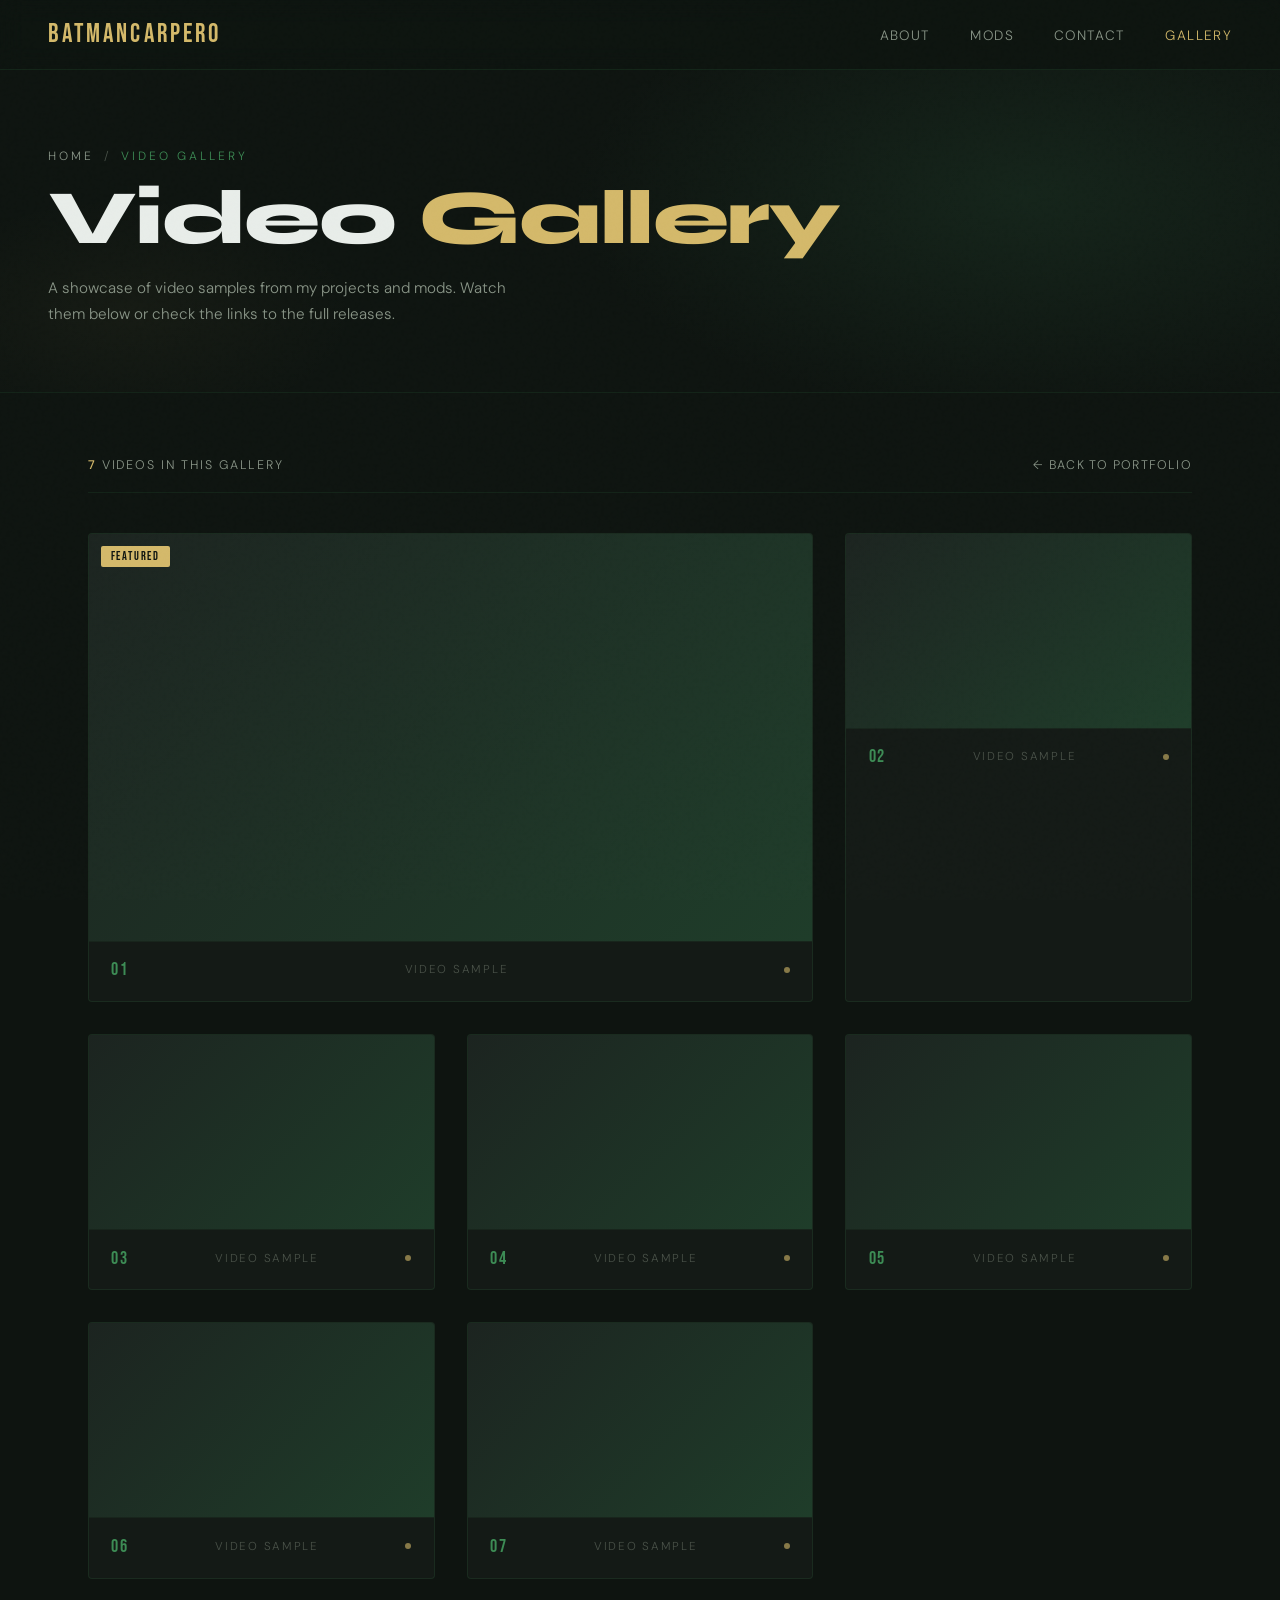
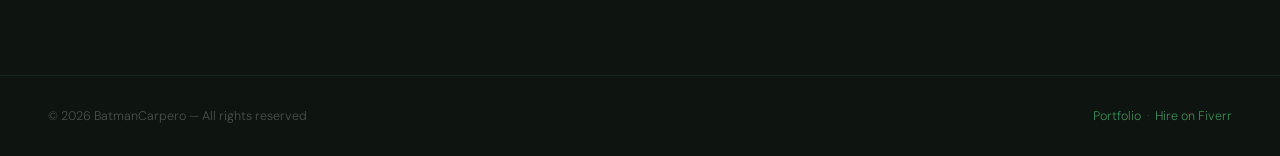
==== galeria/index.html @ d5d086b0 "arreglo de enlaces" ====
<!DOCTYPE html>
<html lang="en">
<head>
  <meta charset="UTF-8" />
  <meta name="viewport" content="width=device-width, initial-scale=1.0"/>
  <title>BatmanCarpero — Video Gallery</title>
  <!-- Discord Embedding -->
  <meta property="og:title" content="BatmanCarpero — Video Gallery">
  <meta property="og:description" content="A showcase of video samples from my projects and mods. Watch them below or check the links to the full releases.">
  <meta property="og:url" content="https://batmancarpero.com/galeria.html">
  <meta property="og:type" content="website">
  <meta property="og:image" content="https://batmancarpero.com/imgs/carpero.jpg">
  <meta property="og:image:width" content="1200">
  <meta property="og:image:height" content="630">
  
  <meta name="theme-color" content="#06402B">
  <meta name="twitter:card" content="summary_large_image">
  <meta name="twitter:title" content="BatmanCarpero — Video Gallery">
  <meta name="twitter:description" content="A showcase of video samples from my projects and mods. Watch them below or check the links to the full releases.">
  <meta name="twitter:image" content="https://batmancarpero.com/imgs/carpero.jpg">

  <link rel="preconnect" href="https://fonts.googleapis.com">
  <link rel="preconnect" href="https://fonts.gstatic.com" crossorigin>
  <link href="https://fonts.googleapis.com/css2?family=Bebas+Neue&family=DM+Sans:ital,wght@0,300;0,400;0,500;1,300&family=Syne:wght@700;800&display=swap" rel="stylesheet">
  <link rel="icon" type="image/x-icon" href="imgs/favicon.ico">
  <style>
    :root {
      --bg:        #0e1410;
      --bg2:       #141a16;
      --bg3:       #1c2420;
      --green-dk:  #1f3d2a;
      --green-mid: #2e5e3e;
      --green-acc: #3d8c55;
      --yellow:    #d4b96a;
      --yellow-lt: #f0d484;
      --gray-dk:   #2a2e2b;
      --gray-mid:  #4a5249;
      --gray-lt:   #8a9688;
      --white:     #e8ede9;
      --off-white: #c5cec6;
    }

    *, *::before, *::after { box-sizing: border-box; margin: 0; padding: 0; }
    html { scroll-behavior: smooth; }

    body {
      background: var(--bg);
      color: var(--white);
      font-family: 'DM Sans', sans-serif;
      font-weight: 300;
      overflow-x: hidden;
    }

    body::before {
      content: '';
      position: fixed;
      inset: 0;
      background-image: url("data:image/svg+xml,%3Csvg viewBox='0 0 256 256' xmlns='http://www.w3.org/2000/svg'%3E%3Cfilter id='noise'%3E%3CfeTurbulence type='fractalNoise' baseFrequency='0.9' numOctaves='4' stitchTiles='stitch'/%3E%3C/filter%3E%3Crect width='100%25' height='100%25' filter='url(%23noise)' opacity='0.04'/%3E%3C/svg%3E");
      pointer-events: none;
      z-index: 9999;
      opacity: 0.4;
    }

    /* ── NAV ── */
    nav {
      position: fixed;
      top: 0; left: 0; right: 0;
      z-index: 100;
      display: flex;
      justify-content: space-between;
      align-items: center;
      padding: 1.2rem 3rem;
      background: rgba(14,20,16,0.85);
      backdrop-filter: blur(12px);
      border-bottom: 1px solid rgba(61,140,85,0.15);
    }

    .nav-logo {
      font-family: 'Bebas Neue', sans-serif;
      font-size: 1.6rem;
      letter-spacing: 0.12em;
      color: var(--yellow);
      text-decoration: none;
    }

    .nav-links {
      display: flex;
      gap: 2.5rem;
      list-style: none;
    }

    .nav-links a {
      color: var(--gray-lt);
      text-decoration: none;
      font-size: 0.85rem;
      letter-spacing: 0.1em;
      text-transform: uppercase;
      transition: color 0.25s;
      position: relative;
    }

    .nav-links a::after {
      content: '';
      position: absolute;
      left: 0; bottom: -4px;
      width: 0; height: 1px;
      background: var(--green-acc);
      transition: width 0.3s;
    }

    .nav-links a:hover { color: var(--white); }
    .nav-links a:hover::after { width: 100%; }
    .nav-links a.active { color: var(--yellow); }

    /* ── PAGE HEADER ── */
    .page-header {
      padding: 9rem 3rem 4rem;
      position: relative;
      overflow: hidden;
      border-bottom: 1px solid rgba(61,140,85,0.12);
    }

    .page-header-bg {
      position: absolute;
      inset: 0;
      background:
        radial-gradient(ellipse 50% 80% at 80% 50%, rgba(31,61,42,0.4) 0%, transparent 70%),
        radial-gradient(ellipse 30% 50% at 10% 80%, rgba(212,185,106,0.04) 0%, transparent 60%);
    }

    .page-header-content {
      position: relative;
      z-index: 1;
      max-width: 1200px;
      margin: 0 auto;
    }

    .page-eyebrow {
      display: inline-flex;
      align-items: center;
      gap: 0.6rem;
      font-size: 0.75rem;
      letter-spacing: 0.25em;
      text-transform: uppercase;
      color: var(--green-acc);
      margin-bottom: 1rem;
      animation: fadeUp 0.7s ease both;
    }

    .page-eyebrow a {
      color: var(--gray-lt);
      text-decoration: none;
      transition: color 0.2s;
    }
    .page-eyebrow a:hover { color: var(--yellow); }

    .page-eyebrow .sep { color: var(--gray-mid); }

    h1 {
      font-family: 'Syne', sans-serif;
      font-size: clamp(2.8rem, 6vw, 5rem);
      font-weight: 800;
      letter-spacing: -0.02em;
      line-height: 1;
      animation: fadeUp 0.7s 0.1s ease both;
    }

    h1 em {
      font-style: normal;
      color: var(--yellow);
    }

    .page-desc {
      margin-top: 1.2rem;
      max-width: 480px;
      font-size: 0.95rem;
      line-height: 1.7;
      color: var(--gray-lt);
      animation: fadeUp 0.7s 0.2s ease both;
    }

    /* ── GALLERY GRID ── */
    .gallery-section {
      max-width: 1200px;
      margin: 0 auto;
      padding: 4rem 3rem 6rem;
    }

    .gallery-grid {
      display: grid;
      grid-template-columns: repeat(auto-fill, minmax(340px, 1fr));
      gap: 2rem;
    }

    /* Featured first item */
    .gallery-grid .video-card:first-child {
      grid-column: span 2;
    }

    .video-card {
      background: var(--bg2);
      border: 1px solid rgba(61,140,85,0.15);
      border-radius: 4px;
      overflow: hidden;
      display: flex;
      flex-direction: column;
      transition: transform 0.3s, border-color 0.3s, box-shadow 0.3s;
      animation: fadeUp 0.6s ease both;
    }

    .video-card:hover {
      transform: translateY(-5px);
      border-color: rgba(61,140,85,0.45);
      box-shadow: 0 20px 48px rgba(0,0,0,0.45);
    }

    .video-card:nth-child(1) { animation-delay: 0.1s; }
    .video-card:nth-child(2) { animation-delay: 0.15s; }
    .video-card:nth-child(3) { animation-delay: 0.2s; }
    .video-card:nth-child(4) { animation-delay: 0.25s; }
    .video-card:nth-child(5) { animation-delay: 0.3s; }
    .video-card:nth-child(6) { animation-delay: 0.35s; }
    .video-card:nth-child(7) { animation-delay: 0.4s; }

    .video-wrapper {
      position: relative;
      width: 100%;
      aspect-ratio: 16/9;
      background: var(--bg3);
      overflow: hidden;
    }

    .video-wrapper iframe {
      position: absolute;
      inset: 0;
      width: 100%;
      height: 100%;
      border: none;
    }

    /* Loading state */
    .video-wrapper::before {
      content: '';
      position: absolute;
      inset: 0;
      background: linear-gradient(135deg, var(--bg3) 0%, var(--green-dk) 100%);
      z-index: 0;
    }

    .video-wrapper iframe { z-index: 1; }

    .video-meta {
      padding: 1.1rem 1.4rem 1.3rem;
      display: flex;
      justify-content: space-between;
      align-items: center;
      border-top: 1px solid rgba(61,140,85,0.1);
    }

    .video-num {
      font-family: 'Bebas Neue', sans-serif;
      font-size: 1.1rem;
      letter-spacing: 0.1em;
      color: var(--green-acc);
    }

    .video-label {
      font-size: 0.72rem;
      letter-spacing: 0.15em;
      text-transform: uppercase;
      color: var(--gray-mid);
    }

    .video-accent {
      width: 6px; height: 6px;
      border-radius: 50%;
      background: var(--yellow);
      opacity: 0.6;
      transition: opacity 0.3s;
    }

    .video-card:hover .video-accent { opacity: 1; }

    /* ── TOP BAR on featured card ── */
    .video-card:first-child .video-wrapper::after {
      content: 'FEATURED';
      position: absolute;
      top: 12px; left: 12px;
      background: var(--yellow);
      color: var(--bg);
      font-family: 'Bebas Neue', sans-serif;
      font-size: 0.75rem;
      letter-spacing: 0.15em;
      padding: 0.2rem 0.6rem;
      border-radius: 2px;
      z-index: 2;
    }

    /* ── COUNT BAR ── */
    .gallery-meta {
      display: flex;
      align-items: center;
      justify-content: space-between;
      margin-bottom: 2.5rem;
      padding-bottom: 1.2rem;
      border-bottom: 1px solid rgba(61,140,85,0.12);
    }

    .gallery-count {
      font-size: 0.78rem;
      letter-spacing: 0.15em;
      text-transform: uppercase;
      color: var(--gray-lt);
    }

    .gallery-count strong {
      color: var(--yellow);
      font-weight: 500;
    }

    .back-btn {
      display: inline-flex;
      align-items: center;
      gap: 0.5rem;
      font-size: 0.78rem;
      letter-spacing: 0.1em;
      text-transform: uppercase;
      color: var(--gray-lt);
      text-decoration: none;
      transition: color 0.2s;
    }
    .back-btn:hover { color: var(--green-acc); }

    /* ── FOOTER ── */
    footer {
      border-top: 1px solid rgba(61,140,85,0.15);
      padding: 2rem 3rem;
      display: flex;
      justify-content: space-between;
      align-items: center;
      font-size: 0.78rem;
      color: var(--gray-mid);
    }

    footer a { color: var(--green-acc); text-decoration: none; }
    footer a:hover { color: var(--yellow); }

    /* ── ANIMATIONS ── */
    @keyframes fadeUp {
      from { opacity: 0; transform: translateY(20px); }
      to   { opacity: 1; transform: translateY(0); }
    }

    /* ── RESPONSIVE ── */
    @media (max-width: 900px) {
      .gallery-grid .video-card:first-child { grid-column: span 1; }
    }

    @media (max-width: 768px) {
      nav { padding: 1rem 1.5rem; }
      .page-header { padding: 7rem 1.5rem 3rem; }
      .gallery-section { padding: 3rem 1.5rem 4rem; }
      .gallery-grid { grid-template-columns: 1fr; gap: 1.5rem; }
      .gallery-grid .video-card:first-child { grid-column: span 1; }
      footer { flex-direction: column; gap: 0.5rem; text-align: center; }
    }
  </style>
</head>
<body>

  <!-- NAV -->
  <nav>
    <a class="nav-logo" href="https://batmancarpero.com">BatmanCarpero</a>
    <ul class="nav-links">
      <li><a href="/#about">About</a></li>
      <li><a href="/#mods">Mods</a></li>
      <li><a href="/#contact">Contact</a></li>
      <li><a href="galeria.html" class="active">Gallery</a></li>
    </ul>
  </nav>

  <!-- PAGE HEADER -->
  <div class="page-header">
    <div class="page-header-bg"></div>
    <div class="page-header-content">
      <div class="page-eyebrow">
        <a href="index.html">Home</a>
        <span class="sep">/</span>
        <span>Video Gallery</span>
      </div>
      <h1>Video <em>Gallery</em></h1>
      <p class="page-desc">A showcase of video samples from my projects and mods. Watch them below or check the links to the full releases.</p>
    </div>
  </div>

  <!-- GALLERY -->
  <div class="gallery-section">
    <div class="gallery-meta">
      <span class="gallery-count"><strong>7</strong> videos in this gallery</span>
      <a href="index.html" class="back-btn">← Back to portfolio</a>
    </div>

    <div class="gallery-grid">

      <div class="video-card">
        <div class="video-wrapper">
          <iframe src="https://drive.google.com/file/d/1jKZg8MZuCKtsJPlFJUiYFrF7iAk_LExQ/preview" allow="autoplay" allowfullscreen></iframe>
        </div>
        <div class="video-meta">
          <span class="video-num">01</span>
          <span class="video-label">Video Sample</span>
          <span class="video-accent"></span>
        </div>
      </div>

      <div class="video-card">
        <div class="video-wrapper">
          <iframe src="https://drive.google.com/file/d/1gpbm0PSd3V-WbdX0VeC6gEIHbL-RpjxX/preview" allow="autoplay" allowfullscreen></iframe>
        </div>
        <div class="video-meta">
          <span class="video-num">02</span>
          <span class="video-label">Video Sample</span>
          <span class="video-accent"></span>
        </div>
      </div>

      <div class="video-card">
        <div class="video-wrapper">
          <iframe src="https://drive.google.com/file/d/1G8nqyG9tSEEpPJSvr12vg5vWF1CEamCD/preview" allow="autoplay" allowfullscreen></iframe>
        </div>
        <div class="video-meta">
          <span class="video-num">03</span>
          <span class="video-label">Video Sample</span>
          <span class="video-accent"></span>
        </div>
      </div>

      <div class="video-card">
        <div class="video-wrapper">
          <iframe src="https://drive.google.com/file/d/1rY63cau6ceBeEWdPkP7s9jYhhP81_YPp/preview" allow="autoplay" allowfullscreen></iframe>
        </div>
        <div class="video-meta">
          <span class="video-num">04</span>
          <span class="video-label">Video Sample</span>
          <span class="video-accent"></span>
        </div>
      </div>

      <div class="video-card">
        <div class="video-wrapper">
          <iframe src="https://drive.google.com/file/d/1YkFEruAOxEvpGTZUMHdvdMj-7CgLZavj/preview" allow="autoplay" allowfullscreen></iframe>
        </div>
        <div class="video-meta">
          <span class="video-num">05</span>
          <span class="video-label">Video Sample</span>
          <span class="video-accent"></span>
        </div>
      </div>

      <div class="video-card">
        <div class="video-wrapper">
          <iframe src="https://drive.google.com/file/d/1DSslhwFmvZTEFI76z646xnQaIqI_zsPz/preview" allow="autoplay" allowfullscreen></iframe>
        </div>
        <div class="video-meta">
          <span class="video-num">06</span>
          <span class="video-label">Video Sample</span>
          <span class="video-accent"></span>
        </div>
      </div>

      <div class="video-card">
        <div class="video-wrapper">
          <iframe src="https://drive.google.com/file/d/1Vm6c54prWSytm_JVga916E8rQLe10jbA/preview" allow="autoplay" allowfullscreen></iframe>
        </div>
        <div class="video-meta">
          <span class="video-num">07</span>
          <span class="video-label">Video Sample</span>
          <span class="video-accent"></span>
        </div>
      </div>

    </div>
  </div>

  <!-- FOOTER -->
  <footer>
    <span>© 2026 BatmanCarpero — All rights reserved</span>
    <span>
      <a href="https://batmancarpero.com">Portfolio</a>
      &nbsp;·&nbsp;
      <a href="https://www.fiverr.com/batmancarpero" target="_blank" rel="noopener">Hire on Fiverr</a>
    </span>
  </footer>

</body>
</html>
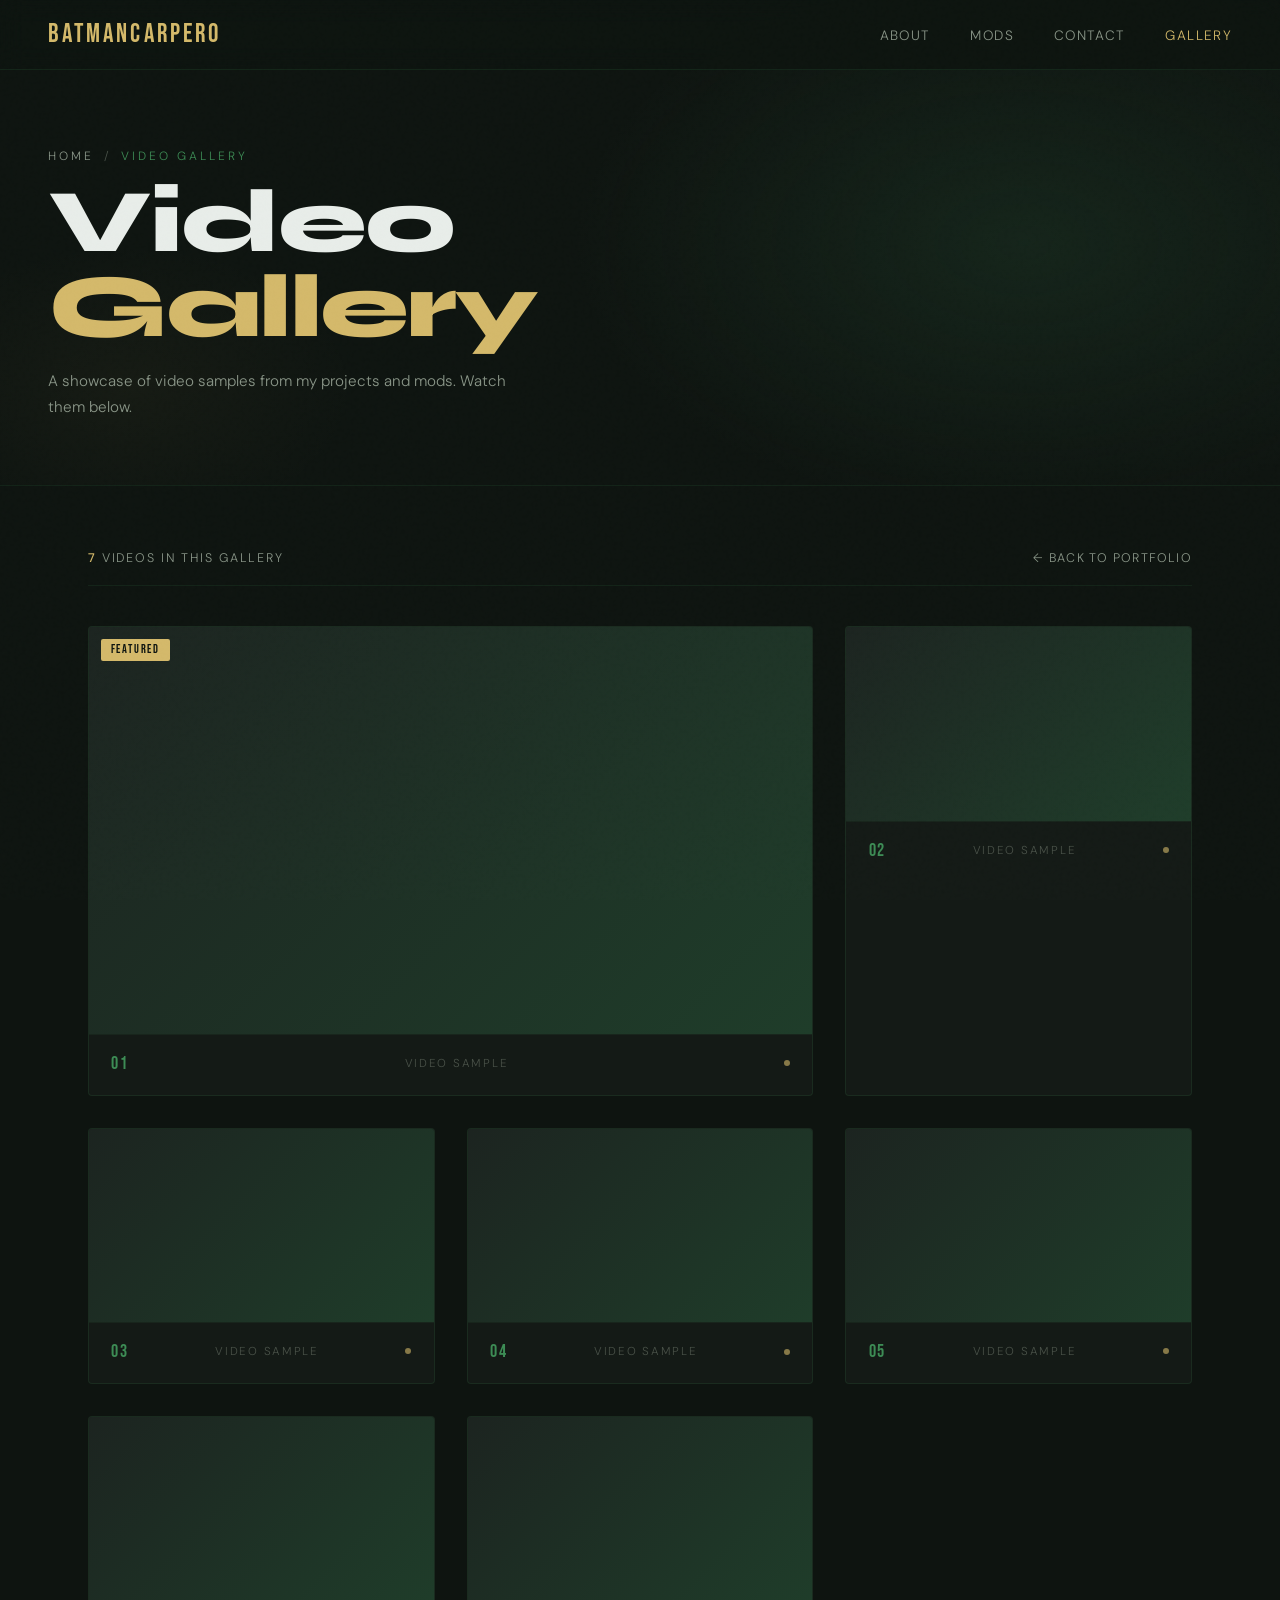
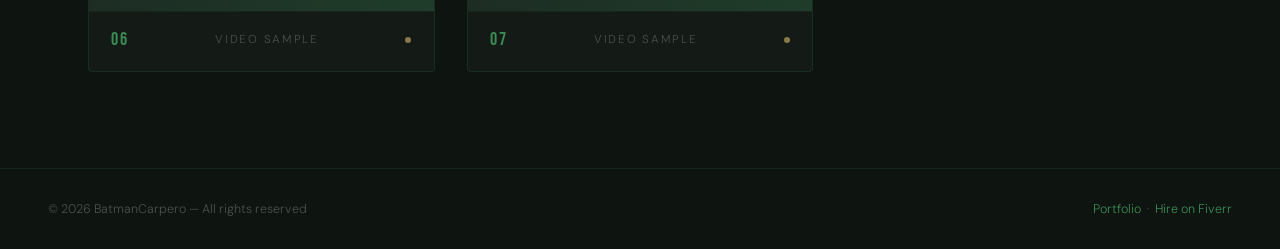
==== commit 7e5ee6c9: "Crybaby update" ====
--- a/galeria/index.html
+++ b/galeria/index.html
@@ -4,10 +4,10 @@
   <meta charset="UTF-8" />
   <meta name="viewport" content="width=device-width, initial-scale=1.0"/>
   <title>BatmanCarpero — Video Gallery</title>
-  <!-- Discord Embedding -->
+
   <meta property="og:title" content="BatmanCarpero — Video Gallery">
-  <meta property="og:description" content="A showcase of video samples from my projects and mods. Watch them below or check the links to the full releases.">
-  <meta property="og:url" content="https://batmancarpero.com/galeria.html">
+  <meta property="og:description" content="A showcase of video samples from my projects and mods. Watch them below.">
+  <meta property="og:url" content="https://batmancarpero.com/galeria/">
   <meta property="og:type" content="website">
   <meta property="og:image" content="https://batmancarpero.com/imgs/carpero.jpg">
   <meta property="og:image:width" content="1200">
@@ -23,352 +23,10 @@
   <link rel="preconnect" href="https://fonts.gstatic.com" crossorigin>
   <link href="https://fonts.googleapis.com/css2?family=Bebas+Neue&family=DM+Sans:ital,wght@0,300;0,400;0,500;1,300&family=Syne:wght@700;800&display=swap" rel="stylesheet">
   <link rel="icon" type="image/x-icon" href="imgs/favicon.ico">
-  <style>
-    :root {
-      --bg:        #0e1410;
-      --bg2:       #141a16;
-      --bg3:       #1c2420;
-      --green-dk:  #1f3d2a;
-      --green-mid: #2e5e3e;
-      --green-acc: #3d8c55;
-      --yellow:    #d4b96a;
-      --yellow-lt: #f0d484;
-      --gray-dk:   #2a2e2b;
-      --gray-mid:  #4a5249;
-      --gray-lt:   #8a9688;
-      --white:     #e8ede9;
-      --off-white: #c5cec6;
-    }
-
-    *, *::before, *::after { box-sizing: border-box; margin: 0; padding: 0; }
-    html { scroll-behavior: smooth; }
-
-    body {
-      background: var(--bg);
-      color: var(--white);
-      font-family: 'DM Sans', sans-serif;
-      font-weight: 300;
-      overflow-x: hidden;
-    }
-
-    body::before {
-      content: '';
-      position: fixed;
-      inset: 0;
-      background-image: url("data:image/svg+xml,%3Csvg viewBox='0 0 256 256' xmlns='http://www.w3.org/2000/svg'%3E%3Cfilter id='noise'%3E%3CfeTurbulence type='fractalNoise' baseFrequency='0.9' numOctaves='4' stitchTiles='stitch'/%3E%3C/filter%3E%3Crect width='100%25' height='100%25' filter='url(%23noise)' opacity='0.04'/%3E%3C/svg%3E");
-      pointer-events: none;
-      z-index: 9999;
-      opacity: 0.4;
-    }
-
-    /* ── NAV ── */
-    nav {
-      position: fixed;
-      top: 0; left: 0; right: 0;
-      z-index: 100;
-      display: flex;
-      justify-content: space-between;
-      align-items: center;
-      padding: 1.2rem 3rem;
-      background: rgba(14,20,16,0.85);
-      backdrop-filter: blur(12px);
-      border-bottom: 1px solid rgba(61,140,85,0.15);
-    }
-
-    .nav-logo {
-      font-family: 'Bebas Neue', sans-serif;
-      font-size: 1.6rem;
-      letter-spacing: 0.12em;
-      color: var(--yellow);
-      text-decoration: none;
-    }
-
-    .nav-links {
-      display: flex;
-      gap: 2.5rem;
-      list-style: none;
-    }
-
-    .nav-links a {
-      color: var(--gray-lt);
-      text-decoration: none;
-      font-size: 0.85rem;
-      letter-spacing: 0.1em;
-      text-transform: uppercase;
-      transition: color 0.25s;
-      position: relative;
-    }
-
-    .nav-links a::after {
-      content: '';
-      position: absolute;
-      left: 0; bottom: -4px;
-      width: 0; height: 1px;
-      background: var(--green-acc);
-      transition: width 0.3s;
-    }
-
-    .nav-links a:hover { color: var(--white); }
-    .nav-links a:hover::after { width: 100%; }
-    .nav-links a.active { color: var(--yellow); }
-
-    /* ── PAGE HEADER ── */
-    .page-header {
-      padding: 9rem 3rem 4rem;
-      position: relative;
-      overflow: hidden;
-      border-bottom: 1px solid rgba(61,140,85,0.12);
-    }
-
-    .page-header-bg {
-      position: absolute;
-      inset: 0;
-      background:
-        radial-gradient(ellipse 50% 80% at 80% 50%, rgba(31,61,42,0.4) 0%, transparent 70%),
-        radial-gradient(ellipse 30% 50% at 10% 80%, rgba(212,185,106,0.04) 0%, transparent 60%);
-    }
-
-    .page-header-content {
-      position: relative;
-      z-index: 1;
-      max-width: 1200px;
-      margin: 0 auto;
-    }
-
-    .page-eyebrow {
-      display: inline-flex;
-      align-items: center;
-      gap: 0.6rem;
-      font-size: 0.75rem;
-      letter-spacing: 0.25em;
-      text-transform: uppercase;
-      color: var(--green-acc);
-      margin-bottom: 1rem;
-      animation: fadeUp 0.7s ease both;
-    }
-
-    .page-eyebrow a {
-      color: var(--gray-lt);
-      text-decoration: none;
-      transition: color 0.2s;
-    }
-    .page-eyebrow a:hover { color: var(--yellow); }
-
-    .page-eyebrow .sep { color: var(--gray-mid); }
-
-    h1 {
-      font-family: 'Syne', sans-serif;
-      font-size: clamp(2.8rem, 6vw, 5rem);
-      font-weight: 800;
-      letter-spacing: -0.02em;
-      line-height: 1;
-      animation: fadeUp 0.7s 0.1s ease both;
-    }
-
-    h1 em {
-      font-style: normal;
-      color: var(--yellow);
-    }
-
-    .page-desc {
-      margin-top: 1.2rem;
-      max-width: 480px;
-      font-size: 0.95rem;
-      line-height: 1.7;
-      color: var(--gray-lt);
-      animation: fadeUp 0.7s 0.2s ease both;
-    }
-
-    /* ── GALLERY GRID ── */
-    .gallery-section {
-      max-width: 1200px;
-      margin: 0 auto;
-      padding: 4rem 3rem 6rem;
-    }
-
-    .gallery-grid {
-      display: grid;
-      grid-template-columns: repeat(auto-fill, minmax(340px, 1fr));
-      gap: 2rem;
-    }
-
-    /* Featured first item */
-    .gallery-grid .video-card:first-child {
-      grid-column: span 2;
-    }
-
-    .video-card {
-      background: var(--bg2);
-      border: 1px solid rgba(61,140,85,0.15);
-      border-radius: 4px;
-      overflow: hidden;
-      display: flex;
-      flex-direction: column;
-      transition: transform 0.3s, border-color 0.3s, box-shadow 0.3s;
-      animation: fadeUp 0.6s ease both;
-    }
-
-    .video-card:hover {
-      transform: translateY(-5px);
-      border-color: rgba(61,140,85,0.45);
-      box-shadow: 0 20px 48px rgba(0,0,0,0.45);
-    }
-
-    .video-card:nth-child(1) { animation-delay: 0.1s; }
-    .video-card:nth-child(2) { animation-delay: 0.15s; }
-    .video-card:nth-child(3) { animation-delay: 0.2s; }
-    .video-card:nth-child(4) { animation-delay: 0.25s; }
-    .video-card:nth-child(5) { animation-delay: 0.3s; }
-    .video-card:nth-child(6) { animation-delay: 0.35s; }
-    .video-card:nth-child(7) { animation-delay: 0.4s; }
-
-    .video-wrapper {
-      position: relative;
-      width: 100%;
-      aspect-ratio: 16/9;
-      background: var(--bg3);
-      overflow: hidden;
-    }
-
-    .video-wrapper iframe {
-      position: absolute;
-      inset: 0;
-      width: 100%;
-      height: 100%;
-      border: none;
-    }
-
-    /* Loading state */
-    .video-wrapper::before {
-      content: '';
-      position: absolute;
-      inset: 0;
-      background: linear-gradient(135deg, var(--bg3) 0%, var(--green-dk) 100%);
-      z-index: 0;
-    }
-
-    .video-wrapper iframe { z-index: 1; }
-
-    .video-meta {
-      padding: 1.1rem 1.4rem 1.3rem;
-      display: flex;
-      justify-content: space-between;
-      align-items: center;
-      border-top: 1px solid rgba(61,140,85,0.1);
-    }
-
-    .video-num {
-      font-family: 'Bebas Neue', sans-serif;
-      font-size: 1.1rem;
-      letter-spacing: 0.1em;
-      color: var(--green-acc);
-    }
-
-    .video-label {
-      font-size: 0.72rem;
-      letter-spacing: 0.15em;
-      text-transform: uppercase;
-      color: var(--gray-mid);
-    }
-
-    .video-accent {
-      width: 6px; height: 6px;
-      border-radius: 50%;
-      background: var(--yellow);
-      opacity: 0.6;
-      transition: opacity 0.3s;
-    }
-
-    .video-card:hover .video-accent { opacity: 1; }
-
-    /* ── TOP BAR on featured card ── */
-    .video-card:first-child .video-wrapper::after {
-      content: 'FEATURED';
-      position: absolute;
-      top: 12px; left: 12px;
-      background: var(--yellow);
-      color: var(--bg);
-      font-family: 'Bebas Neue', sans-serif;
-      font-size: 0.75rem;
-      letter-spacing: 0.15em;
-      padding: 0.2rem 0.6rem;
-      border-radius: 2px;
-      z-index: 2;
-    }
-
-    /* ── COUNT BAR ── */
-    .gallery-meta {
-      display: flex;
-      align-items: center;
-      justify-content: space-between;
-      margin-bottom: 2.5rem;
-      padding-bottom: 1.2rem;
-      border-bottom: 1px solid rgba(61,140,85,0.12);
-    }
-
-    .gallery-count {
-      font-size: 0.78rem;
-      letter-spacing: 0.15em;
-      text-transform: uppercase;
-      color: var(--gray-lt);
-    }
-
-    .gallery-count strong {
-      color: var(--yellow);
-      font-weight: 500;
-    }
-
-    .back-btn {
-      display: inline-flex;
-      align-items: center;
-      gap: 0.5rem;
-      font-size: 0.78rem;
-      letter-spacing: 0.1em;
-      text-transform: uppercase;
-      color: var(--gray-lt);
-      text-decoration: none;
-      transition: color 0.2s;
-    }
-    .back-btn:hover { color: var(--green-acc); }
-
-    /* ── FOOTER ── */
-    footer {
-      border-top: 1px solid rgba(61,140,85,0.15);
-      padding: 2rem 3rem;
-      display: flex;
-      justify-content: space-between;
-      align-items: center;
-      font-size: 0.78rem;
-      color: var(--gray-mid);
-    }
-
-    footer a { color: var(--green-acc); text-decoration: none; }
-    footer a:hover { color: var(--yellow); }
-
-    /* ── ANIMATIONS ── */
-    @keyframes fadeUp {
-      from { opacity: 0; transform: translateY(20px); }
-      to   { opacity: 1; transform: translateY(0); }
-    }
-
-    /* ── RESPONSIVE ── */
-    @media (max-width: 900px) {
-      .gallery-grid .video-card:first-child { grid-column: span 1; }
-    }
-
-    @media (max-width: 768px) {
-      nav { padding: 1rem 1.5rem; }
-      .page-header { padding: 7rem 1.5rem 3rem; }
-      .gallery-section { padding: 3rem 1.5rem 4rem; }
-      .gallery-grid { grid-template-columns: 1fr; gap: 1.5rem; }
-      .gallery-grid .video-card:first-child { grid-column: span 1; }
-      footer { flex-direction: column; gap: 0.5rem; text-align: center; }
-    }
-  </style>
+  <link rel="stylesheet" href="../css/style.css">
 </head>
 <body>
 
-  <!-- NAV -->
   <nav>
     <a class="nav-logo" href="https://batmancarpero.com">BatmanCarpero</a>
     <ul class="nav-links">
@@ -379,7 +37,6 @@
     </ul>
   </nav>
 
-  <!-- PAGE HEADER -->
   <div class="page-header">
     <div class="page-header-bg"></div>
     <div class="page-header-content">
@@ -389,11 +46,10 @@
         <span>Video Gallery</span>
       </div>
       <h1>Video <em>Gallery</em></h1>
-      <p class="page-desc">A showcase of video samples from my projects and mods. Watch them below or check the links to the full releases.</p>
+      <p class="page-desc">A showcase of video samples from my projects and mods. Watch them below.</p>
     </div>
   </div>
 
-  <!-- GALLERY -->
   <div class="gallery-section">
     <div class="gallery-meta">
       <span class="gallery-count"><strong>7</strong> videos in this gallery</span>
@@ -482,7 +138,6 @@
     </div>
   </div>
 
-  <!-- FOOTER -->
   <footer>
     <span>© 2026 BatmanCarpero — All rights reserved</span>
     <span>
--- a/css/style.css
+++ b/css/style.css
@@ -0,0 +1,718 @@
+:root {
+  --bg:        #0e1410;
+  --bg2:       #141a16;
+  --bg3:       #1c2420;
+  --green-dk:  #1f3d2a;
+  --green-mid: #2e5e3e;
+  --green-acc: #3d8c55;
+  --yellow:    #d4b96a;
+  --yellow-lt: #f0d484;
+  --gray-dk:   #2a2e2b;
+  --gray-mid:  #4a5249;
+  --gray-lt:   #8a9688;
+  --white:     #e8ede9;
+  --off-white: #c5cec6;
+}
+
+*, *::before, *::after { box-sizing: border-box; margin: 0; padding: 0; }
+
+html { scroll-behavior: smooth; }
+
+body {
+  background: var(--bg);
+  color: var(--white);
+  font-family: 'DM Sans', sans-serif;
+  font-weight: 300;
+  overflow-x: hidden;
+}
+
+body::before {
+  content: '';
+  position: fixed;
+  inset: 0;
+  background-image: url("data:image/svg+xml,%3Csvg viewBox='0 0 256 256' xmlns='http://www.w3.org/2000/svg'%3E%3Cfilter id='noise'%3E%3CfeTurbulence type='fractalNoise' baseFrequency='0.9' numOctaves='4' stitchTiles='stitch'/%3E%3C/filter%3E%3Crect width='100%25' height='100%25' filter='url(%23noise)' opacity='0.04'/%3E%3C/svg%3E");
+  pointer-events: none;
+  z-index: 9999;
+  opacity: 0.4;
+}
+
+nav {
+  position: fixed;
+  top: 0; left: 0; right: 0;
+  z-index: 100;
+  display: flex;
+  justify-content: space-between;
+  align-items: center;
+  padding: 1.2rem 3rem;
+  background: rgba(14,20,16,0.85);
+  backdrop-filter: blur(12px);
+  border-bottom: 1px solid rgba(61,140,85,0.15);
+}
+
+.nav-logo {
+  font-family: 'Bebas Neue', sans-serif;
+  font-size: 1.6rem;
+  letter-spacing: 0.12em;
+  color: var(--yellow);
+  text-decoration: none;
+}
+
+.nav-links {
+  display: flex;
+  gap: 2.5rem;
+  list-style: none;
+}
+
+.nav-links a {
+  color: var(--gray-lt);
+  text-decoration: none;
+  font-size: 0.85rem;
+  letter-spacing: 0.1em;
+  text-transform: uppercase;
+  transition: color 0.25s;
+  position: relative;
+}
+
+.nav-links a::after {
+  content: '';
+  position: absolute;
+  left: 0; bottom: -4px;
+  width: 0; height: 1px;
+  background: var(--green-acc);
+  transition: width 0.3s;
+}
+
+.nav-links a:hover { color: var(--white); }
+.nav-links a:hover::after { width: 100%; }
+.nav-links a.active { color: var(--yellow); }
+
+.hero {
+  min-height: 100vh;
+  display: grid;
+  grid-template-columns: 1fr 1fr;
+  align-items: center;
+  padding: 6rem 3rem 3rem;
+  position: relative;
+  overflow: hidden;
+}
+
+.hero-bg {
+  position: absolute;
+  inset: 0;
+  background:
+    radial-gradient(ellipse 60% 60% at 70% 50%, rgba(31,61,42,0.5) 0%, transparent 70%),
+    radial-gradient(ellipse 40% 40% at 20% 80%, rgba(212,185,106,0.05) 0%, transparent 60%);
+}
+
+.hero-line {
+  position: absolute;
+  top: 0; bottom: 0;
+  left: 50%;
+  width: 1px;
+  background: linear-gradient(to bottom, transparent, rgba(61,140,85,0.3) 30%, rgba(61,140,85,0.3) 70%, transparent);
+  transform: translateX(-50%);
+}
+
+.hero-content {
+  position: relative;
+  z-index: 1;
+  padding-right: 4rem;
+}
+
+.hero-eyebrow {
+  display: inline-flex;
+  align-items: center;
+  gap: 0.6rem;
+  font-size: 0.75rem;
+  letter-spacing: 0.25em;
+  text-transform: uppercase;
+  color: var(--green-acc);
+  margin-bottom: 1.5rem;
+  animation: fadeUp 0.8s ease both;
+}
+
+.hero-eyebrow span.dot {
+  width: 5px; height: 5px;
+  border-radius: 50%;
+  background: var(--yellow);
+  animation: pulse 2s infinite;
+}
+
+@keyframes pulse {
+  0%,100% { opacity: 1; transform: scale(1); }
+  50% { opacity: 0.5; transform: scale(1.4); }
+}
+
+h1 {
+  font-family: 'Syne', sans-serif;
+  font-size: clamp(3.5rem, 7vw, 6.5rem);
+  font-weight: 800;
+  line-height: 0.95;
+  letter-spacing: -0.02em;
+  animation: fadeUp 0.8s 0.1s ease both;
+}
+
+h1 em {
+  font-style: normal;
+  color: var(--yellow);
+  display: block;
+}
+
+.hero-desc {
+  margin-top: 1.8rem;
+  max-width: 400px;
+  font-size: 1rem;
+  line-height: 1.7;
+  color: var(--gray-lt);
+  animation: fadeUp 0.8s 0.2s ease both;
+}
+
+.hero-ctas {
+  margin-top: 2.5rem;
+  display: flex;
+  gap: 1rem;
+  flex-wrap: wrap;
+  animation: fadeUp 0.8s 0.3s ease both;
+}
+
+.btn {
+  display: inline-flex;
+  align-items: center;
+  gap: 0.5rem;
+  padding: 0.75rem 1.8rem;
+  border-radius: 2px;
+  font-size: 0.82rem;
+  letter-spacing: 0.1em;
+  text-transform: uppercase;
+  text-decoration: none;
+  font-weight: 500;
+  transition: all 0.25s;
+  cursor: pointer;
+  border: none;
+}
+
+.btn-primary {
+  background: var(--green-acc);
+  color: var(--bg);
+}
+.btn-primary:hover {
+  background: var(--yellow);
+  transform: translateY(-2px);
+  box-shadow: 0 8px 24px rgba(61,140,85,0.35);
+}
+
+.btn-outline {
+  background: transparent;
+  border: 1px solid var(--green-mid);
+  color: var(--off-white);
+}
+.btn-outline:hover {
+  border-color: var(--green-acc);
+  color: var(--green-acc);
+  transform: translateY(-2px);
+}
+
+.hero-visual {
+  position: relative;
+  z-index: 1;
+  display: flex;
+  justify-content: center;
+  align-items: center;
+  animation: fadeIn 1.2s 0.4s ease both;
+}
+
+.hero-card {
+  width: 340px;
+  aspect-ratio: 3/4;
+  background: var(--bg3);
+  border: 1px solid rgba(61,140,85,0.25);
+  border-radius: 4px;
+  padding: 2rem;
+  position: relative;
+  overflow: hidden;
+}
+
+.hero-card::before {
+  content: '';
+  position: absolute;
+  top: 0; left: 0; right: 0;
+  height: 3px;
+  background: linear-gradient(90deg, var(--green-acc), var(--yellow));
+}
+
+.hero-card-tag {
+  font-size: 0.65rem;
+  letter-spacing: 0.2em;
+  text-transform: uppercase;
+  color: var(--green-acc);
+  margin-bottom: 1.5rem;
+}
+
+.hero-card h3 {
+  font-family: 'Bebas Neue', sans-serif;
+  font-size: 2.2rem;
+  letter-spacing: 0.08em;
+  color: var(--yellow);
+  margin-bottom: 0.5rem;
+}
+
+.hero-card p {
+  font-size: 0.85rem;
+  color: var(--gray-lt);
+  line-height: 1.6;
+  margin-bottom: 2rem;
+}
+
+.skills-list {
+  display: flex;
+  flex-wrap: wrap;
+  gap: 0.5rem;
+}
+
+.skill-tag {
+  padding: 0.25rem 0.75rem;
+  background: var(--green-dk);
+  border: 1px solid rgba(61,140,85,0.3);
+  border-radius: 2px;
+  font-size: 0.72rem;
+  letter-spacing: 0.08em;
+  text-transform: uppercase;
+  color: var(--green-acc);
+}
+
+.hero-card-deco {
+  position: absolute;
+  bottom: -20px; right: -20px;
+  width: 120px; height: 120px;
+  border-radius: 50%;
+  background: radial-gradient(circle, rgba(61,140,85,0.12) 0%, transparent 70%);
+}
+
+section {
+  padding: 6rem 3rem;
+  max-width: 1200px;
+  margin: 0 auto;
+}
+
+.section-label {
+  font-size: 0.7rem;
+  letter-spacing: 0.3em;
+  text-transform: uppercase;
+  color: var(--green-acc);
+  margin-bottom: 1rem;
+  display: flex;
+  align-items: center;
+  gap: 0.8rem;
+}
+
+.section-label::before {
+  content: '';
+  display: block;
+  width: 30px; height: 1px;
+  background: var(--green-acc);
+}
+
+h2 {
+  font-family: 'Syne', sans-serif;
+  font-size: clamp(2rem, 4vw, 3.2rem);
+  font-weight: 800;
+  letter-spacing: -0.02em;
+  line-height: 1.1;
+  margin-bottom: 2rem;
+}
+
+h2 .accent { color: var(--yellow); }
+
+.mods-grid {
+  display: grid;
+  grid-template-columns: repeat(auto-fill, minmax(280px, 1fr));
+  gap: 1.5rem;
+  margin-top: 3rem;
+}
+
+.mod-card {
+  background: var(--bg2);
+  border: 1px solid rgba(61,140,85,0.15);
+  border-radius: 4px;
+  overflow: hidden;
+  text-decoration: none;
+  color: inherit;
+  transition: transform 0.3s, border-color 0.3s, box-shadow 0.3s;
+  display: block;
+}
+
+.mod-card:hover {
+  transform: translateY(-6px);
+  border-color: rgba(61,140,85,0.5);
+  box-shadow: 0 16px 40px rgba(0,0,0,0.4);
+}
+
+.mod-thumb {
+  width: 100%;
+  aspect-ratio: 16/9;
+  background: var(--bg3);
+  display: flex;
+  align-items: center;
+  justify-content: center;
+  overflow: hidden;
+  position: relative;
+}
+
+.mod-thumb img {
+  width: 100%;
+  height: 100%;
+  object-fit: cover;
+  transition: transform 0.4s;
+}
+
+.mod-card:hover .mod-thumb img { transform: scale(1.06); }
+
+.mod-thumb-placeholder {
+  font-family: 'Bebas Neue', sans-serif;
+  font-size: 3rem;
+  color: rgba(61,140,85,0.3);
+  letter-spacing: 0.1em;
+}
+
+.mod-thumb-overlay {
+  position: absolute;
+  inset: 0;
+  background: linear-gradient(to top, rgba(14,20,16,0.7) 0%, transparent 50%);
+}
+
+.mod-body {
+  padding: 1.2rem 1.4rem;
+}
+
+.mod-platform {
+  font-size: 0.65rem;
+  letter-spacing: 0.2em;
+  text-transform: uppercase;
+  color: var(--green-acc);
+  margin-bottom: 0.4rem;
+}
+
+.mod-title {
+  font-family: 'Syne', sans-serif;
+  font-size: 1rem;
+  font-weight: 700;
+  color: var(--white);
+  margin-bottom: 0.3rem;
+}
+
+.mod-link-icon {
+  display: inline-block;
+  margin-top: 0.6rem;
+  font-size: 0.72rem;
+  letter-spacing: 0.1em;
+  text-transform: uppercase;
+  color: var(--gray-lt);
+  transition: color 0.2s;
+}
+
+.mod-card:hover .mod-link-icon { color: var(--yellow); }
+
+.socials-grid {
+  display: grid;
+  grid-template-columns: repeat(3, 1fr);
+  gap: 1.5rem;
+  margin-top: 2.5rem;
+}
+
+.social-item {
+  display: flex;
+  flex-direction: column;
+  align-items: flex-start;
+  padding: 1.5rem 1.8rem;
+  background: var(--bg2);
+  border: 1px solid rgba(61,140,85,0.15);
+  border-radius: 4px;
+  text-decoration: none;
+  color: inherit;
+  transition: all 0.3s;
+  position: relative;
+  overflow: hidden;
+}
+
+.social-item::after {
+  content: '';
+  position: absolute;
+  bottom: 0; left: 0; right: 0;
+  height: 2px;
+  background: linear-gradient(90deg, var(--green-acc), var(--yellow));
+  transform: scaleX(0);
+  transform-origin: left;
+  transition: transform 0.3s;
+}
+
+.social-item:hover { transform: translateY(-4px); border-color: rgba(61,140,85,0.4); }
+.social-item:hover::after { transform: scaleX(1); }
+
+.social-icon {
+  font-size: 1.6rem;
+  margin-bottom: 0.8rem;
+}
+
+.social-name {
+  font-family: 'Syne', sans-serif;
+  font-size: 0.9rem;
+  font-weight: 700;
+  color: var(--white);
+  margin-bottom: 0.2rem;
+}
+
+.social-handle {
+  font-size: 0.78rem;
+  color: var(--gray-lt);
+}
+
+footer {
+  border-top: 1px solid rgba(61,140,85,0.15);
+  padding: 2rem 3rem;
+  display: flex;
+  justify-content: space-between;
+  align-items: center;
+  font-size: 0.78rem;
+  color: var(--gray-mid);
+}
+
+footer a { color: var(--green-acc); text-decoration: none; }
+footer a:hover { color: var(--yellow); }
+
+@keyframes fadeUp {
+  from { opacity: 0; transform: translateY(24px); }
+  to   { opacity: 1; transform: translateY(0); }
+}
+@keyframes fadeIn {
+  from { opacity: 0; }
+  to   { opacity: 1; }
+}
+
+.divider {
+  width: 100%;
+  height: 1px;
+  background: linear-gradient(90deg, transparent, rgba(61,140,85,0.25) 30%, rgba(61,140,85,0.25) 70%, transparent);
+  max-width: 1200px;
+  margin: 0 auto;
+}
+
+.page-header {
+  padding: 9rem 3rem 4rem;
+  position: relative;
+  overflow: hidden;
+  border-bottom: 1px solid rgba(61,140,85,0.12);
+}
+
+.page-header-bg {
+  position: absolute;
+  inset: 0;
+  background:
+    radial-gradient(ellipse 50% 80% at 80% 50%, rgba(31,61,42,0.4) 0%, transparent 70%),
+    radial-gradient(ellipse 30% 50% at 10% 80%, rgba(212,185,106,0.04) 0%, transparent 60%);
+}
+
+.page-header-content {
+  position: relative;
+  z-index: 1;
+  max-width: 1200px;
+  margin: 0 auto;
+}
+
+.page-eyebrow {
+  display: inline-flex;
+  align-items: center;
+  gap: 0.6rem;
+  font-size: 0.75rem;
+  letter-spacing: 0.25em;
+  text-transform: uppercase;
+  color: var(--green-acc);
+  margin-bottom: 1rem;
+  animation: fadeUp 0.7s ease both;
+}
+
+.page-eyebrow a {
+  color: var(--gray-lt);
+  text-decoration: none;
+  transition: color 0.2s;
+}
+.page-eyebrow a:hover { color: var(--yellow); }
+
+.page-eyebrow .sep { color: var(--gray-mid); }
+
+.page-desc {
+  margin-top: 1.2rem;
+  max-width: 480px;
+  font-size: 0.95rem;
+  line-height: 1.7;
+  color: var(--gray-lt);
+  animation: fadeUp 0.7s 0.2s ease both;
+}
+
+.gallery-section {
+  max-width: 1200px;
+  margin: 0 auto;
+  padding: 4rem 3rem 6rem;
+}
+
+.gallery-grid {
+  display: grid;
+  grid-template-columns: repeat(auto-fill, minmax(340px, 1fr));
+  gap: 2rem;
+}
+
+.gallery-grid .video-card:first-child {
+  grid-column: span 2;
+}
+
+.video-card {
+  background: var(--bg2);
+  border: 1px solid rgba(61,140,85,0.15);
+  border-radius: 4px;
+  overflow: hidden;
+  display: flex;
+  flex-direction: column;
+  transition: transform 0.3s, border-color 0.3s, box-shadow 0.3s;
+  animation: fadeUp 0.6s ease both;
+}
+
+.video-card:hover {
+  transform: translateY(-5px);
+  border-color: rgba(61,140,85,0.45);
+  box-shadow: 0 20px 48px rgba(0,0,0,0.45);
+}
+
+.video-card:nth-child(1) { animation-delay: 0.1s; }
+.video-card:nth-child(2) { animation-delay: 0.15s; }
+.video-card:nth-child(3) { animation-delay: 0.2s; }
+.video-card:nth-child(4) { animation-delay: 0.25s; }
+.video-card:nth-child(5) { animation-delay: 0.3s; }
+.video-card:nth-child(6) { animation-delay: 0.35s; }
+.video-card:nth-child(7) { animation-delay: 0.4s; }
+
+.video-wrapper {
+  position: relative;
+  width: 100%;
+  aspect-ratio: 16/9;
+  background: var(--bg3);
+  overflow: hidden;
+}
+
+.video-wrapper iframe {
+  position: absolute;
+  inset: 0;
+  width: 100%;
+  height: 100%;
+  border: none;
+}
+.video-wrapper::before {
+  content: '';
+  position: absolute;
+  inset: 0;
+  background: linear-gradient(135deg, var(--bg3) 0%, var(--green-dk) 100%);
+  z-index: 0;
+}
+
+.video-wrapper iframe { z-index: 1; }
+
+.video-meta {
+  padding: 1.1rem 1.4rem 1.3rem;
+  display: flex;
+  justify-content: space-between;
+  align-items: center;
+  border-top: 1px solid rgba(61,140,85,0.1);
+}
+
+.video-num {
+  font-family: 'Bebas Neue', sans-serif;
+  font-size: 1.1rem;
+  letter-spacing: 0.1em;
+  color: var(--green-acc);
+}
+
+.video-label {
+  font-size: 0.72rem;
+  letter-spacing: 0.15em;
+  text-transform: uppercase;
+  color: var(--gray-mid);
+}
+
+.video-accent {
+  width: 6px; height: 6px;
+  border-radius: 50%;
+  background: var(--yellow);
+  opacity: 0.6;
+  transition: opacity 0.3s;
+}
+
+.video-card:hover .video-accent { opacity: 1; }
+
+.video-card:first-child .video-wrapper::after {
+  content: 'FEATURED';
+  position: absolute;
+  top: 12px; left: 12px;
+  background: var(--yellow);
+  color: var(--bg);
+  font-family: 'Bebas Neue', sans-serif;
+  font-size: 0.75rem;
+  letter-spacing: 0.15em;
+  padding: 0.2rem 0.6rem;
+  border-radius: 2px;
+  z-index: 2;
+}
+
+.gallery-meta {
+  display: flex;
+  align-items: center;
+  justify-content: space-between;
+  margin-bottom: 2.5rem;
+  padding-bottom: 1.2rem;
+  border-bottom: 1px solid rgba(61,140,85,0.12);
+}
+
+.gallery-count {
+  font-size: 0.78rem;
+  letter-spacing: 0.15em;
+  text-transform: uppercase;
+  color: var(--gray-lt);
+}
+
+.gallery-count strong {
+  color: var(--yellow);
+  font-weight: 500;
+}
+
+.back-btn {
+  display: inline-flex;
+  align-items: center;
+  gap: 0.5rem;
+  font-size: 0.78rem;
+  letter-spacing: 0.1em;
+  text-transform: uppercase;
+  color: var(--gray-lt);
+  text-decoration: none;
+  transition: color 0.2s;
+}
+.back-btn:hover { color: var(--green-acc); }
+
+@media (max-width: 900px) {
+  .gallery-grid .video-card:first-child { grid-column: span 1; }
+}
+
+@media (max-width: 768px) {
+  nav { padding: 1rem 1.5rem; }
+  .hero {
+    grid-template-columns: 1fr;
+    padding: 5rem 1.5rem 3rem;
+    gap: 3rem;
+  }
+  .hero-content { padding-right: 0; }
+  .hero-visual { display: none; }
+  .hero-line { display: none; }
+  section { padding: 4rem 1.5rem; }
+  .socials-grid { grid-template-columns: 1fr; }
+  .page-header { padding: 7rem 1.5rem 3rem; }
+  .gallery-section { padding: 3rem 1.5rem 4rem; }
+  .gallery-grid { grid-template-columns: 1fr; gap: 1.5rem; }
+  .gallery-grid .video-card:first-child { grid-column: span 1; }
+  footer { flex-direction: column; gap: 0.5rem; text-align: center; }
+}
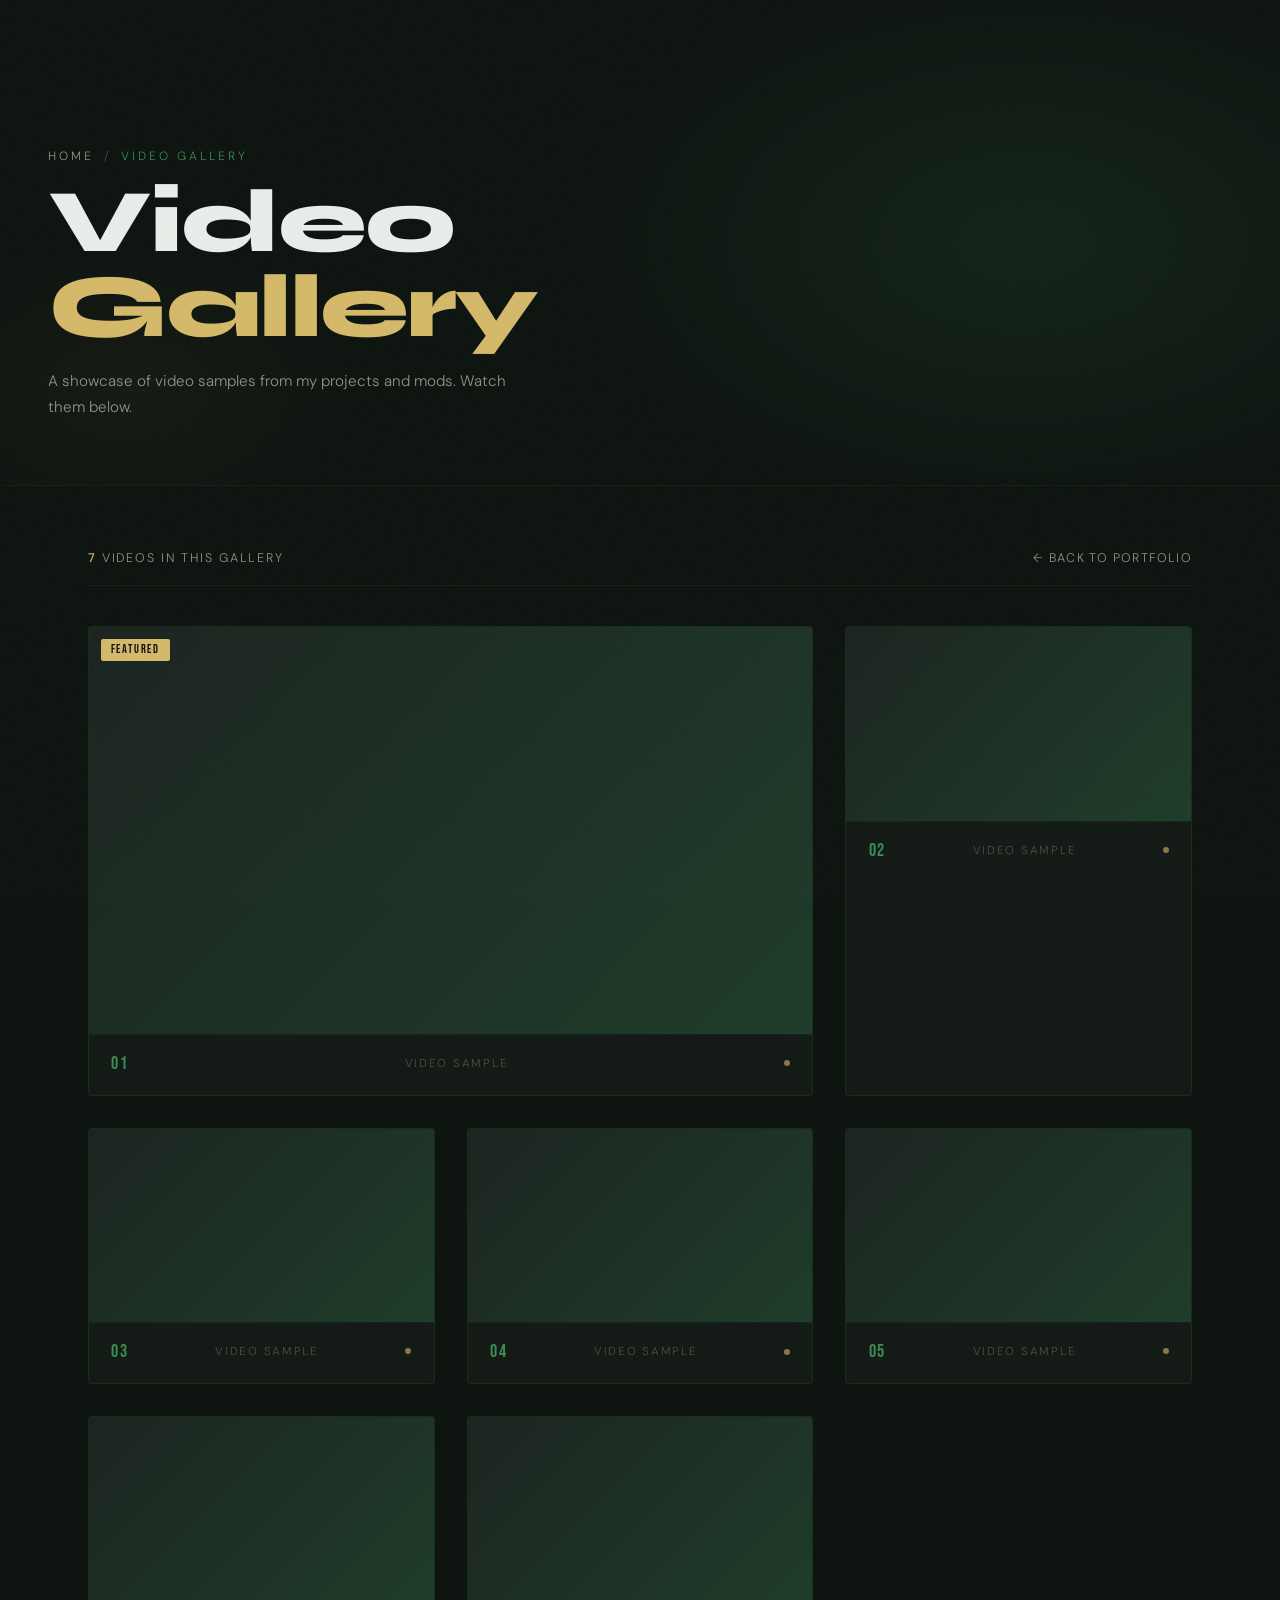
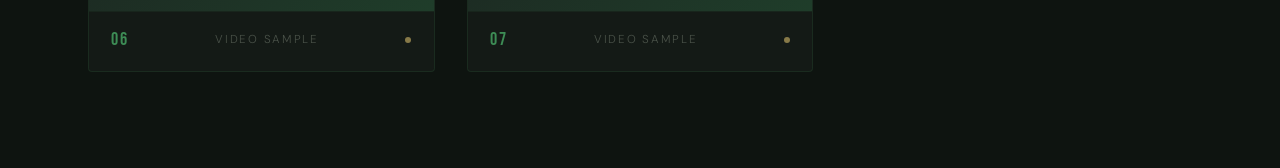
==== commit 34b37bd5: "React type shi components test" ====
--- a/galeria/index.html
+++ b/galeria/index.html
@@ -12,7 +12,7 @@
   <meta property="og:image" content="https://batmancarpero.com/imgs/carpero.jpg">
   <meta property="og:image:width" content="1200">
   <meta property="og:image:height" content="630">
-  
+
   <meta name="theme-color" content="#06402B">
   <meta name="twitter:card" content="summary_large_image">
   <meta name="twitter:title" content="BatmanCarpero — Video Gallery">
@@ -22,26 +22,18 @@
   <link rel="preconnect" href="https://fonts.googleapis.com">
   <link rel="preconnect" href="https://fonts.gstatic.com" crossorigin>
   <link href="https://fonts.googleapis.com/css2?family=Bebas+Neue&family=DM+Sans:ital,wght@0,300;0,400;0,500;1,300&family=Syne:wght@700;800&display=swap" rel="stylesheet">
-  <link rel="icon" type="image/x-icon" href="imgs/favicon.ico">
-  <link rel="stylesheet" href="../css/style.css">
+  <link rel="icon" type="image/x-icon" href="/imgs/favicon.ico">
+  <link rel="stylesheet" href="/css/style.css">
 </head>
 <body>
 
-  <nav>
-    <a class="nav-logo" href="https://batmancarpero.com">BatmanCarpero</a>
-    <ul class="nav-links">
-      <li><a href="/#about">About</a></li>
-      <li><a href="/#mods">Mods</a></li>
-      <li><a href="/#contact">Contact</a></li>
-      <li><a href="galeria.html" class="active">Gallery</a></li>
-    </ul>
-  </nav>
+  <div id="nav-root"></div>
 
   <div class="page-header">
     <div class="page-header-bg"></div>
     <div class="page-header-content">
       <div class="page-eyebrow">
-        <a href="index.html">Home</a>
+        <a href="https://batmancarpero.com">Home</a>
         <span class="sep">/</span>
         <span>Video Gallery</span>
       </div>
@@ -53,7 +45,7 @@
   <div class="gallery-section">
     <div class="gallery-meta">
       <span class="gallery-count"><strong>7</strong> videos in this gallery</span>
-      <a href="index.html" class="back-btn">← Back to portfolio</a>
+      <a href="https://batmancarpero.com" class="back-btn">← Back to portfolio</a>
     </div>
 
     <div class="gallery-grid">
@@ -138,14 +130,8 @@
     </div>
   </div>
 
-  <footer>
-    <span>© 2026 BatmanCarpero — All rights reserved</span>
-    <span>
-      <a href="https://batmancarpero.com">Portfolio</a>
-      &nbsp;·&nbsp;
-      <a href="https://www.fiverr.com/batmancarpero" target="_blank" rel="noopener">Hire on Fiverr</a>
-    </span>
-  </footer>
+  <div id="footer-root"></div>
 
+  <script src="/js/components.js"></script>
 </body>
 </html>
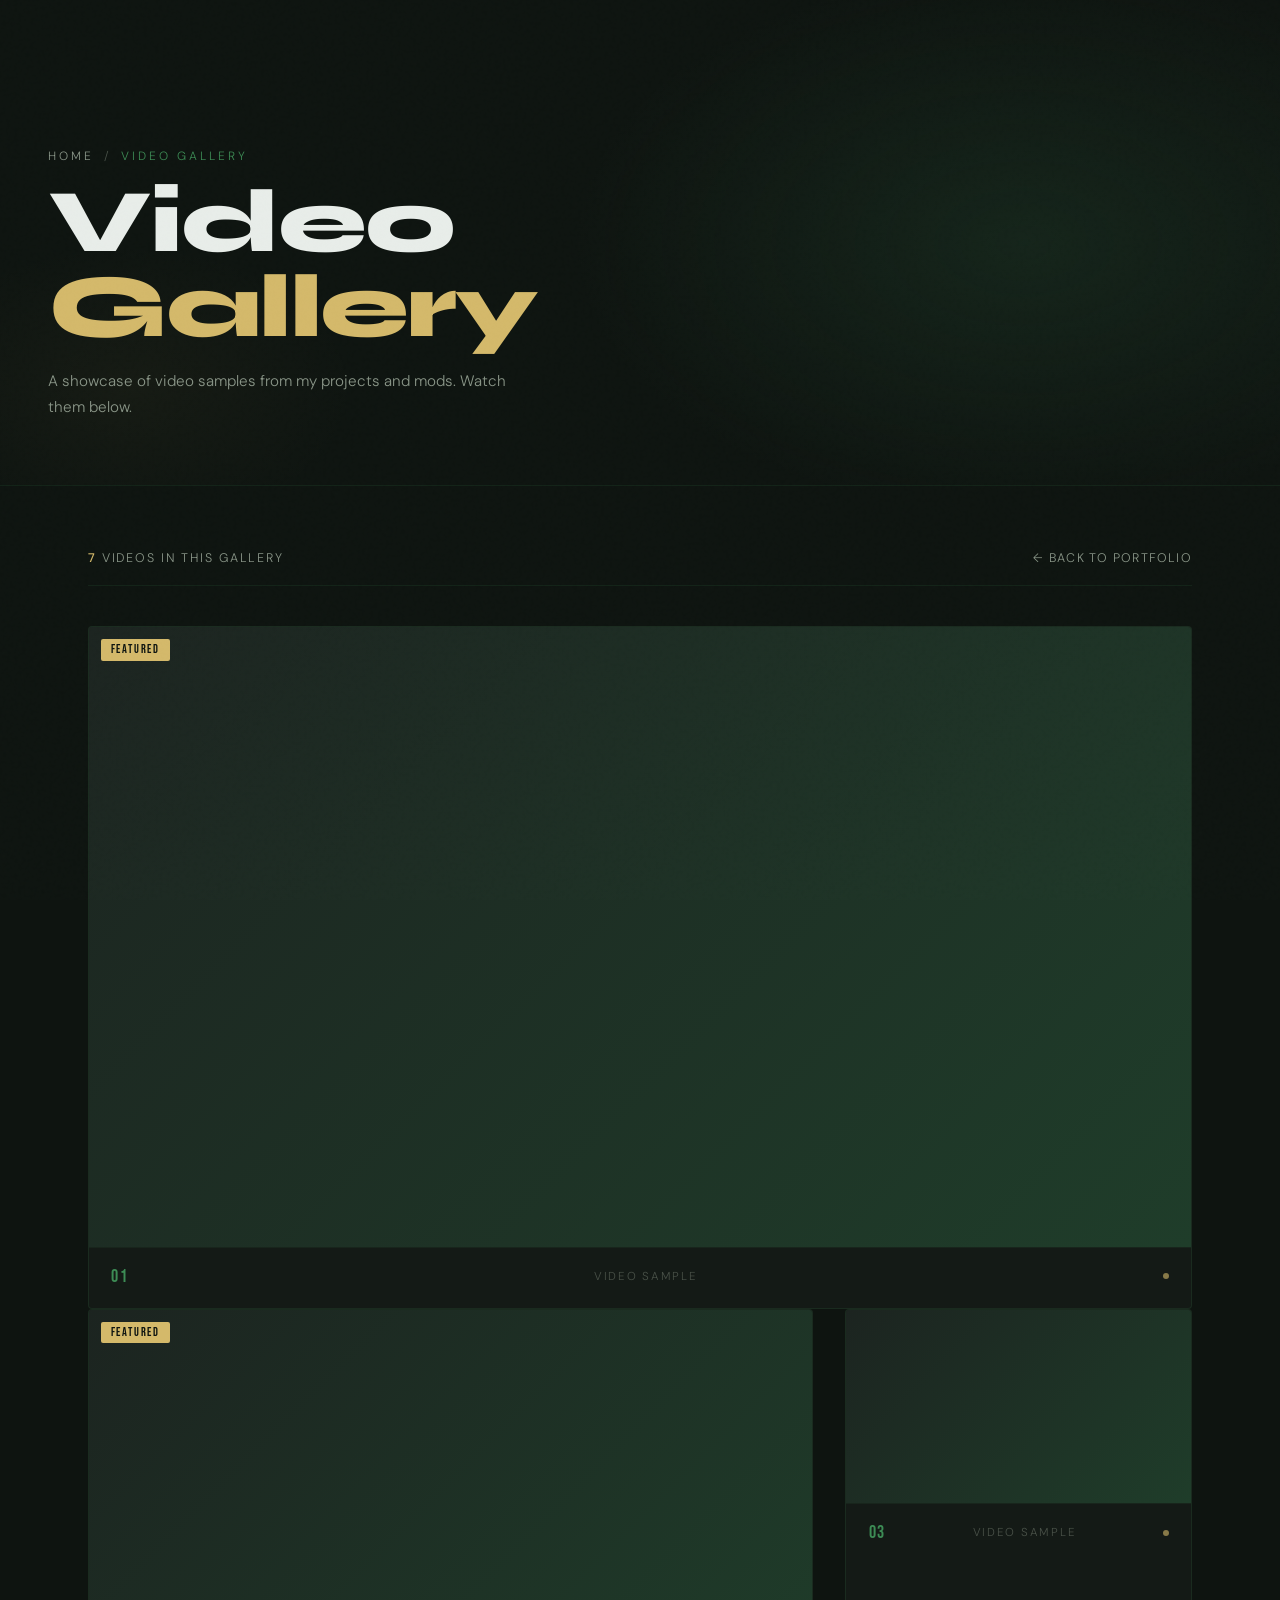
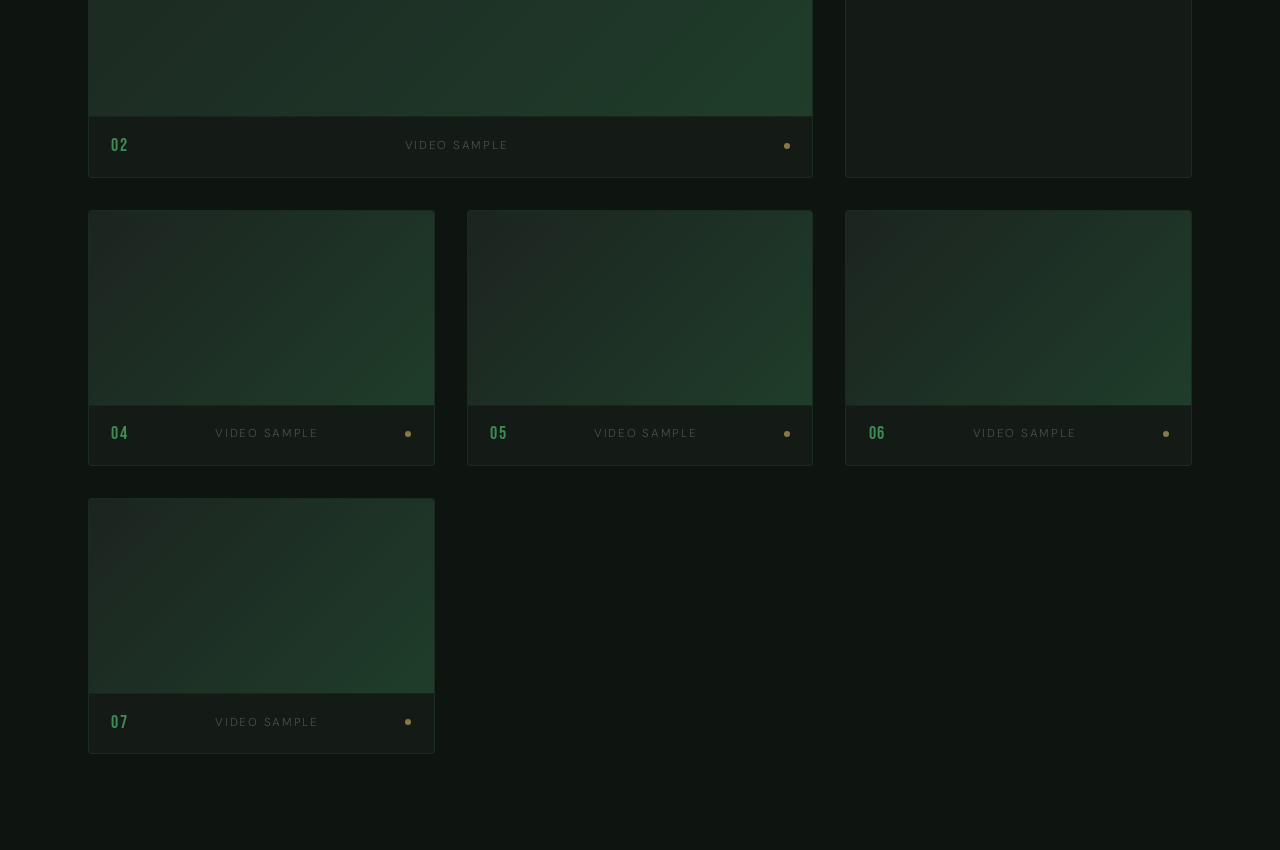
==== commit 8eae371b: "svgs update and lil changes" ====
--- a/galeria/index.html
+++ b/galeria/index.html
@@ -3,9 +3,9 @@
 <head>
   <meta charset="UTF-8" />
   <meta name="viewport" content="width=device-width, initial-scale=1.0"/>
-  <title>BatmanCarpero — Video Gallery</title>
+  <title>BatmanCarpero - Video Gallery</title>
 
-  <meta property="og:title" content="BatmanCarpero — Video Gallery">
+  <meta property="og:title" content="BatmanCarpero - Video Gallery">
   <meta property="og:description" content="A showcase of video samples from my projects and mods. Watch them below.">
   <meta property="og:url" content="https://batmancarpero.com/galeria/">
   <meta property="og:type" content="website">
@@ -15,7 +15,7 @@
 
   <meta name="theme-color" content="#06402B">
   <meta name="twitter:card" content="summary_large_image">
-  <meta name="twitter:title" content="BatmanCarpero — Video Gallery">
+  <meta name="twitter:title" content="BatmanCarpero - Video Gallery">
   <meta name="twitter:description" content="A showcase of video samples from my projects and mods. Watch them below or check the links to the full releases.">
   <meta name="twitter:image" content="https://batmancarpero.com/imgs/carpero.jpg">
 
@@ -43,13 +43,13 @@
   </div>
 
   <div class="gallery-section">
+
     <div class="gallery-meta">
       <span class="gallery-count"><strong>7</strong> videos in this gallery</span>
       <a href="https://batmancarpero.com" class="back-btn">← Back to portfolio</a>
     </div>
 
-    <div class="gallery-grid">
-
+    <div class="gallery-featured">
       <div class="video-card">
         <div class="video-wrapper">
           <iframe src="https://drive.google.com/file/d/1jKZg8MZuCKtsJPlFJUiYFrF7iAk_LExQ/preview" allow="autoplay" allowfullscreen></iframe>
@@ -60,6 +60,9 @@
           <span class="video-accent"></span>
         </div>
       </div>
+    </div>
+
+    <div class="gallery-grid">
 
       <div class="video-card">
         <div class="video-wrapper">
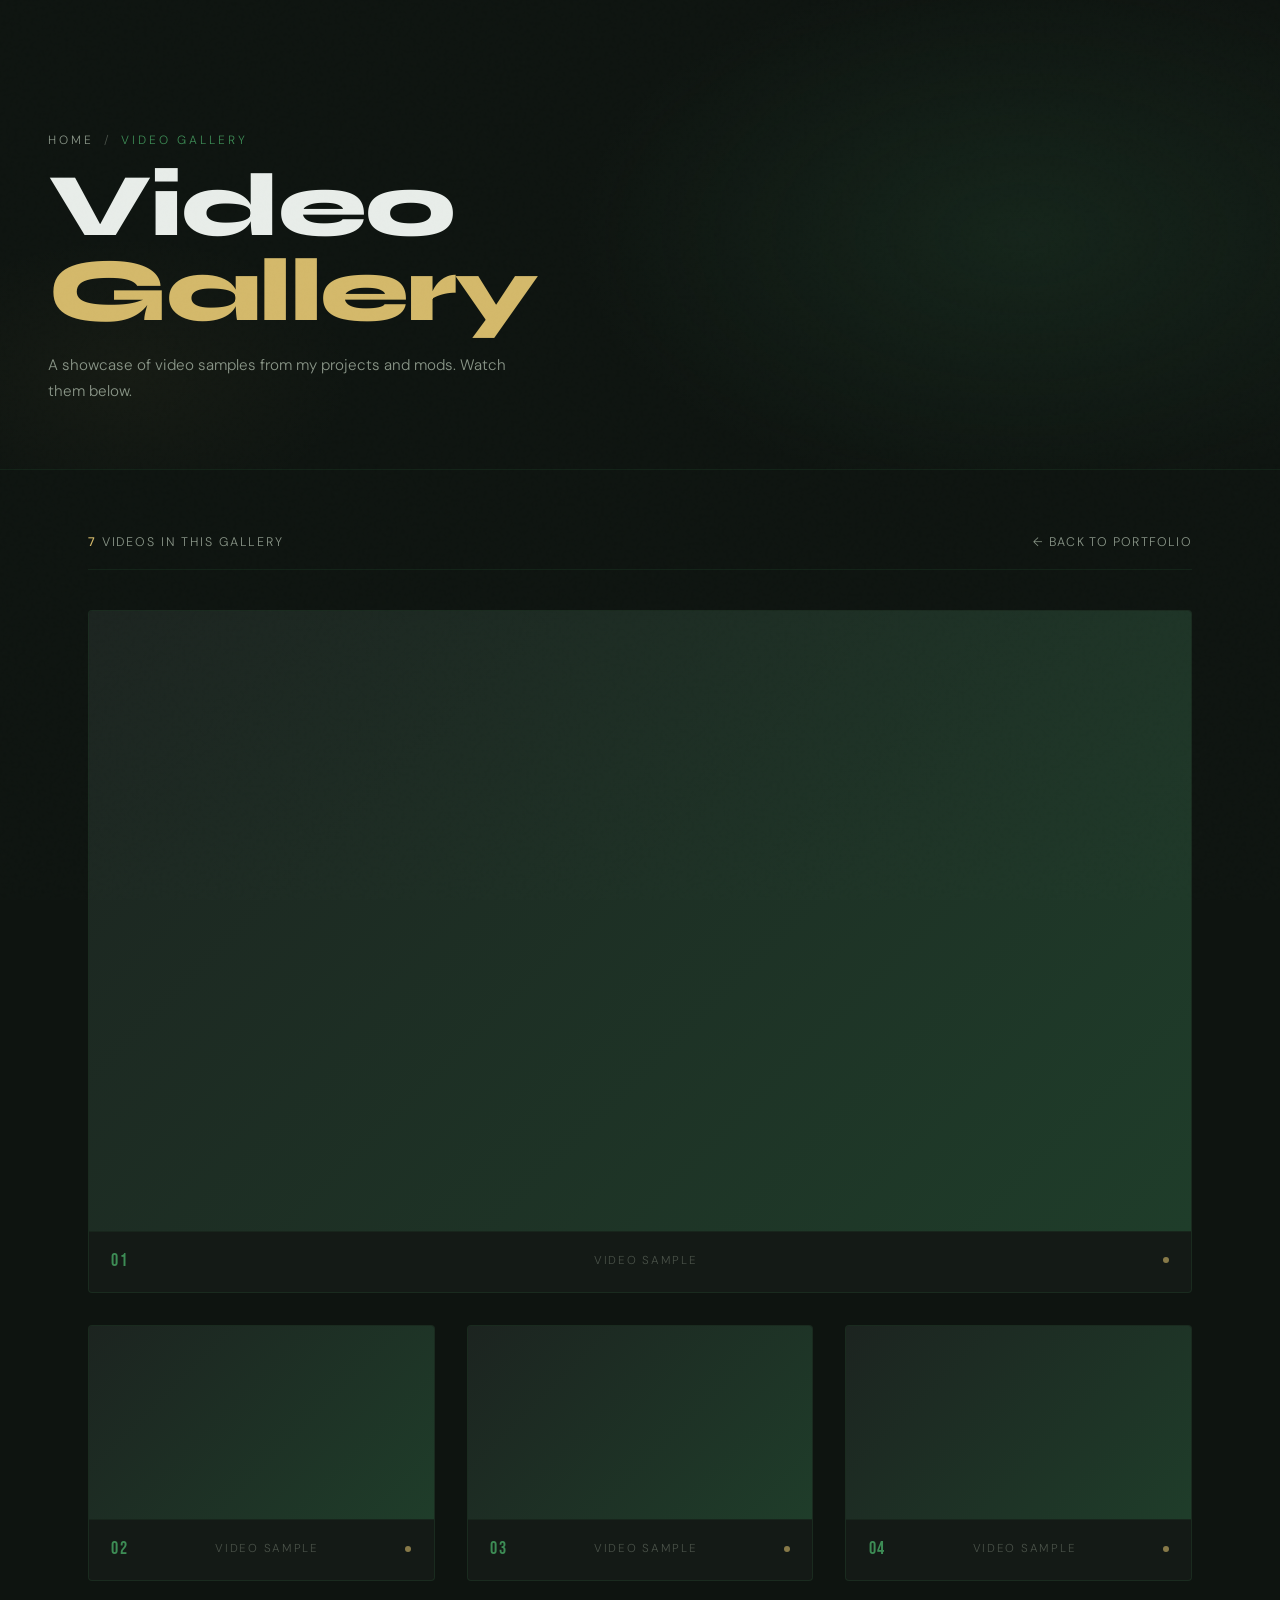
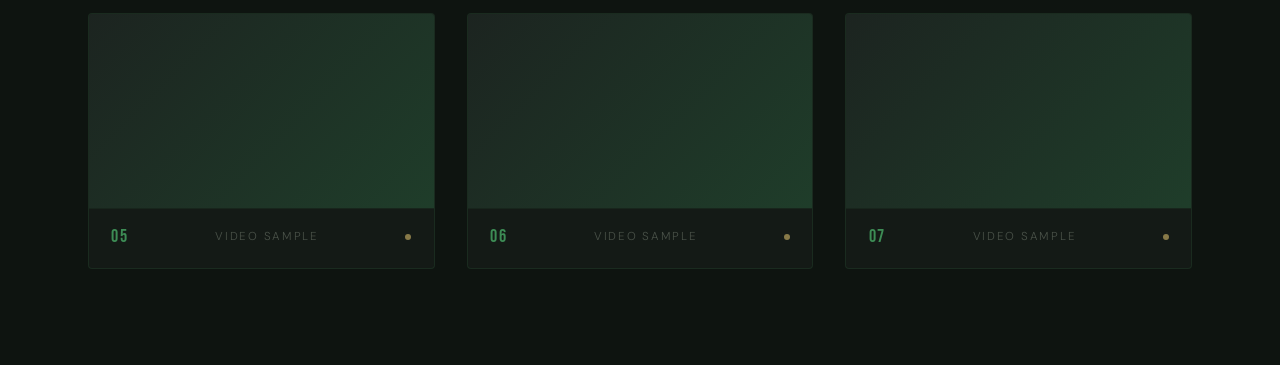
==== commit 9e2c06af: "Responsive" ====
--- a/galeria/index.html
+++ b/galeria/index.html
@@ -5,6 +5,7 @@
   <meta name="viewport" content="width=device-width, initial-scale=1.0"/>
   <title>BatmanCarpero - Video Gallery</title>
 
+  <meta name="description" content="A showcase of video samples from my projects and mods. Watch them below.">
   <meta property="og:title" content="BatmanCarpero - Video Gallery">
   <meta property="og:description" content="A showcase of video samples from my projects and mods. Watch them below.">
   <meta property="og:url" content="https://batmancarpero.com/galeria/">
@@ -12,11 +13,10 @@
   <meta property="og:image" content="https://batmancarpero.com/imgs/carpero.jpg">
   <meta property="og:image:width" content="1200">
   <meta property="og:image:height" content="630">
-
   <meta name="theme-color" content="#06402B">
   <meta name="twitter:card" content="summary_large_image">
   <meta name="twitter:title" content="BatmanCarpero - Video Gallery">
-  <meta name="twitter:description" content="A showcase of video samples from my projects and mods. Watch them below or check the links to the full releases.">
+  <meta name="twitter:description" content="A showcase of video samples from my projects and mods. Watch them below.">
   <meta name="twitter:image" content="https://batmancarpero.com/imgs/carpero.jpg">
 
   <link rel="preconnect" href="https://fonts.googleapis.com">
--- a/css/style.css
+++ b/css/style.css
@@ -12,11 +12,20 @@
   --gray-lt:   #8a9688;
   --white:     #e8ede9;
   --off-white: #c5cec6;
-}
-
-*, *::before, *::after { box-sizing: border-box; margin: 0; padding: 0; }
-
-html { scroll-behavior: smooth; }
+  --nav-h:     64px;
+}
+
+*,
+*::before,
+*::after {
+  box-sizing: border-box;
+  margin: 0;
+  padding: 0;
+}
+
+html {
+  scroll-behavior: smooth;
+}
 
 body {
   background: var(--bg);
@@ -38,15 +47,18 @@
 
 nav {
   position: fixed;
-  top: 0; left: 0; right: 0;
+  top: 0;
+  left: 0;
+  right: 0;
   z-index: 100;
+  height: var(--nav-h);
   display: flex;
   justify-content: space-between;
   align-items: center;
-  padding: 1.2rem 3rem;
-  background: rgba(14,20,16,0.85);
+  padding: 0 3rem;
+  background: rgba(14, 20, 16, 0.9);
   backdrop-filter: blur(12px);
-  border-bottom: 1px solid rgba(61,140,85,0.15);
+  border-bottom: 1px solid rgba(61, 140, 85, 0.15);
 }
 
 .nav-logo {
@@ -55,6 +67,7 @@
   letter-spacing: 0.12em;
   color: var(--yellow);
   text-decoration: none;
+  flex-shrink: 0;
 }
 
 .nav-links {
@@ -76,22 +89,119 @@
 .nav-links a::after {
   content: '';
   position: absolute;
-  left: 0; bottom: -4px;
-  width: 0; height: 1px;
+  left: 0;
+  bottom: -4px;
+  width: 0;
+  height: 1px;
   background: var(--green-acc);
   transition: width 0.3s;
 }
 
-.nav-links a:hover { color: var(--white); }
-.nav-links a:hover::after { width: 100%; }
-.nav-links a.active { color: var(--yellow); }
+.nav-links a:hover {
+  color: var(--white);
+}
+
+.nav-links a:hover::after {
+  width: 100%;
+}
+
+.nav-links a.active {
+  color: var(--yellow);
+}
+
+.nav-burger {
+  display: none;
+  flex-direction: column;
+  justify-content: center;
+  align-items: center;
+  gap: 5px;
+  width: 36px;
+  height: 36px;
+  background: none;
+  border: none;
+  cursor: pointer;
+  padding: 4px;
+  z-index: 101;
+}
+
+.nav-burger span {
+  display: block;
+  width: 22px;
+  height: 1.5px;
+  background: var(--white);
+  transition: transform 0.3s, opacity 0.3s, width 0.3s;
+  transform-origin: center;
+}
+
+.nav-burger.open span:nth-child(1) {
+  transform: translateY(6.5px) rotate(45deg);
+}
+
+.nav-burger.open span:nth-child(2) {
+  opacity: 0;
+  width: 0;
+}
+
+.nav-burger.open span:nth-child(3) {
+  transform: translateY(-6.5px) rotate(-45deg);
+}
+
+.nav-mobile-menu {
+  display: none;
+  position: fixed;
+  top: var(--nav-h);
+  left: 0;
+  right: 0;
+  background: rgba(14, 20, 16, 0.97);
+  backdrop-filter: blur(16px);
+  border-bottom: 1px solid rgba(61, 140, 85, 0.15);
+  z-index: 99;
+  padding: 1.5rem 2rem 2rem;
+  flex-direction: column;
+  gap: 0;
+  transform: translateY(-8px);
+  opacity: 0;
+  transition: transform 0.3s, opacity 0.3s;
+  pointer-events: none;
+}
+
+.nav-mobile-menu.open {
+  transform: translateY(0);
+  opacity: 1;
+  pointer-events: auto;
+}
+
+.nav-mobile-menu li {
+  list-style: none;
+  border-bottom: 1px solid rgba(61, 140, 85, 0.1);
+}
+
+.nav-mobile-menu li:last-child {
+  border-bottom: none;
+}
+
+.nav-mobile-menu a {
+  display: block;
+  padding: 1rem 0;
+  color: var(--gray-lt);
+  text-decoration: none;
+  font-size: 1rem;
+  letter-spacing: 0.12em;
+  text-transform: uppercase;
+  transition: color 0.2s;
+}
+
+.nav-mobile-menu a:hover,
+.nav-mobile-menu a.active {
+  color: var(--yellow);
+}
 
 .hero {
   min-height: 100vh;
   display: grid;
   grid-template-columns: 1fr 1fr;
   align-items: center;
-  padding: 6rem 3rem 3rem;
+  padding: calc(var(--nav-h) + 3rem) 3rem 3rem;
   position: relative;
   overflow: hidden;
 }
@@ -100,16 +210,17 @@
   position: absolute;
   inset: 0;
   background:
-    radial-gradient(ellipse 60% 60% at 70% 50%, rgba(31,61,42,0.5) 0%, transparent 70%),
-    radial-gradient(ellipse 40% 40% at 20% 80%, rgba(212,185,106,0.05) 0%, transparent 60%);
+    radial-gradient(ellipse 60% 60% at 70% 50%, rgba(31, 61, 42, 0.5) 0%, transparent 70%),
+    radial-gradient(ellipse 40% 40% at 20% 80%, rgba(212, 185, 106, 0.05) 0%, transparent 60%);
 }
 
 .hero-line {
   position: absolute;
-  top: 0; bottom: 0;
+  top: 0;
+  bottom: 0;
   left: 50%;
   width: 1px;
-  background: linear-gradient(to bottom, transparent, rgba(61,140,85,0.3) 30%, rgba(61,140,85,0.3) 70%, transparent);
+  background: linear-gradient(to bottom, transparent, rgba(61, 140, 85, 0.3) 30%, rgba(61, 140, 85, 0.3) 70%, transparent);
   transform: translateX(-50%);
 }
 
@@ -132,20 +243,16 @@
 }
 
 .hero-eyebrow span.dot {
-  width: 5px; height: 5px;
+  width: 5px;
+  height: 5px;
   border-radius: 50%;
   background: var(--yellow);
   animation: pulse 2s infinite;
 }
 
-@keyframes pulse {
-  0%,100% { opacity: 1; transform: scale(1); }
-  50% { opacity: 0.5; transform: scale(1.4); }
-}
-
 h1 {
   font-family: 'Syne', sans-serif;
-  font-size: clamp(3.5rem, 7vw, 6.5rem);
+  font-size: clamp(3rem, 7vw, 6.5rem);
   font-weight: 800;
   line-height: 0.95;
   letter-spacing: -0.02em;
@@ -189,16 +296,18 @@
   transition: all 0.25s;
   cursor: pointer;
   border: none;
+  white-space: nowrap;
 }
 
 .btn-primary {
   background: var(--green-acc);
   color: var(--bg);
 }
+
 .btn-primary:hover {
   background: var(--yellow);
   transform: translateY(-2px);
-  box-shadow: 0 8px 24px rgba(61,140,85,0.35);
+  box-shadow: 0 8px 24px rgba(61, 140, 85, 0.35);
 }
 
 .btn-outline {
@@ -206,6 +315,7 @@
   border: 1px solid var(--green-mid);
   color: var(--off-white);
 }
+
 .btn-outline:hover {
   border-color: var(--green-acc);
   color: var(--green-acc);
@@ -222,10 +332,10 @@
 }
 
 .hero-card {
-  width: 340px;
+  width: min(340px, 100%);
   aspect-ratio: 3/4;
   background: var(--bg3);
-  border: 1px solid rgba(61,140,85,0.25);
+  border: 1px solid rgba(61, 140, 85, 0.25);
   border-radius: 4px;
   padding: 2rem;
   position: relative;
@@ -235,7 +345,9 @@
 .hero-card::before {
   content: '';
   position: absolute;
-  top: 0; left: 0; right: 0;
+  top: 0;
+  left: 0;
+  right: 0;
   height: 3px;
   background: linear-gradient(90deg, var(--green-acc), var(--yellow));
 }
@@ -272,7 +384,7 @@
 .skill-tag {
   padding: 0.25rem 0.75rem;
   background: var(--green-dk);
-  border: 1px solid rgba(61,140,85,0.3);
+  border: 1px solid rgba(61, 140, 85, 0.3);
   border-radius: 2px;
   font-size: 0.72rem;
   letter-spacing: 0.08em;
@@ -282,10 +394,20 @@
 
 .hero-card-deco {
   position: absolute;
-  bottom: -20px; right: -20px;
-  width: 120px; height: 120px;
+  bottom: -20px;
+  right: -20px;
+  width: 120px;
+  height: 120px;
   border-radius: 50%;
-  background: radial-gradient(circle, rgba(61,140,85,0.12) 0%, transparent 70%);
+  background: radial-gradient(circle, rgba(61, 140, 85, 0.12) 0%, transparent 70%);
+}
+
+.divider {
+  width: 100%;
+  height: 1px;
+  background: linear-gradient(90deg, transparent, rgba(61, 140, 85, 0.25) 30%, rgba(61, 140, 85, 0.25) 70%, transparent);
+  max-width: 1200px;
+  margin: 0 auto;
 }
 
 section {
@@ -308,7 +430,8 @@
 .section-label::before {
   content: '';
   display: block;
-  width: 30px; height: 1px;
+  width: 30px;
+  height: 1px;
   background: var(--green-acc);
 }
 
@@ -321,7 +444,9 @@
   margin-bottom: 2rem;
 }
 
-h2 .accent { color: var(--yellow); }
+h2 .accent {
+  color: var(--yellow);
+}
 
 .mods-grid {
   display: grid;
@@ -332,7 +457,7 @@
 
 .mod-card {
   background: var(--bg2);
-  border: 1px solid rgba(61,140,85,0.15);
+  border: 1px solid rgba(61, 140, 85, 0.15);
   border-radius: 4px;
   overflow: hidden;
   text-decoration: none;
@@ -343,8 +468,8 @@
 
 .mod-card:hover {
   transform: translateY(-6px);
-  border-color: rgba(61,140,85,0.5);
-  box-shadow: 0 16px 40px rgba(0,0,0,0.4);
+  border-color: rgba(61, 140, 85, 0.5);
+  box-shadow: 0 16px 40px rgba(0, 0, 0, 0.4);
 }
 
 .mod-thumb {
@@ -365,19 +490,14 @@
   transition: transform 0.4s;
 }
 
-.mod-card:hover .mod-thumb img { transform: scale(1.06); }
-
-.mod-thumb-placeholder {
-  font-family: 'Bebas Neue', sans-serif;
-  font-size: 3rem;
-  color: rgba(61,140,85,0.3);
-  letter-spacing: 0.1em;
+.mod-card:hover .mod-thumb img {
+  transform: scale(1.06);
 }
 
 .mod-thumb-overlay {
   position: absolute;
   inset: 0;
-  background: linear-gradient(to top, rgba(14,20,16,0.7) 0%, transparent 50%);
+  background: linear-gradient(to top, rgba(14, 20, 16, 0.7) 0%, transparent 50%);
 }
 
 .mod-body {
@@ -410,7 +530,9 @@
   transition: color 0.2s;
 }
 
-.mod-card:hover .mod-link-icon { color: var(--yellow); }
+.mod-card:hover .mod-link-icon {
+  color: var(--yellow);
+}
 
 .socials-grid {
   display: grid;
@@ -425,7 +547,7 @@
   align-items: flex-start;
   padding: 1.5rem 1.8rem;
   background: var(--bg2);
-  border: 1px solid rgba(61,140,85,0.15);
+  border: 1px solid rgba(61, 140, 85, 0.15);
   border-radius: 4px;
   text-decoration: none;
   color: inherit;
@@ -437,7 +559,9 @@
 .social-item::after {
   content: '';
   position: absolute;
-  bottom: 0; left: 0; right: 0;
+  bottom: 0;
+  left: 0;
+  right: 0;
   height: 2px;
   background: linear-gradient(90deg, var(--green-acc), var(--yellow));
   transform: scaleX(0);
@@ -445,12 +569,33 @@
   transition: transform 0.3s;
 }
 
-.social-item:hover { transform: translateY(-4px); border-color: rgba(61,140,85,0.4); }
-.social-item:hover::after { transform: scaleX(1); }
+.social-item:hover {
+  transform: translateY(-4px);
+  border-color: rgba(61, 140, 85, 0.4);
+}
+
+.social-item:hover::after {
+  transform: scaleX(1);
+}
 
 .social-icon {
-  font-size: 1.6rem;
+  width: 28px;
+  height: 28px;
   margin-bottom: 0.8rem;
+  display: flex;
+  align-items: center;
+  justify-content: center;
+}
+
+.social-icon img {
+  width: 28px;
+  height: 28px;
+  filter: invert(65%) sepia(8%) saturate(500%) hue-rotate(70deg) brightness(95%);
+  transition: filter 0.3s;
+}
+
+.social-item:hover .social-icon img {
+  filter: invert(80%) sepia(35%) saturate(600%) hue-rotate(10deg) brightness(100%);
 }
 
 .social-name {
@@ -467,7 +612,7 @@
 }
 
 footer {
-  border-top: 1px solid rgba(61,140,85,0.15);
+  border-top: 1px solid rgba(61, 140, 85, 0.15);
   padding: 2rem 3rem;
   display: flex;
   justify-content: space-between;
@@ -476,39 +621,28 @@
   color: var(--gray-mid);
 }
 
-footer a { color: var(--green-acc); text-decoration: none; }
-footer a:hover { color: var(--yellow); }
-
-@keyframes fadeUp {
-  from { opacity: 0; transform: translateY(24px); }
-  to   { opacity: 1; transform: translateY(0); }
-}
-@keyframes fadeIn {
-  from { opacity: 0; }
-  to   { opacity: 1; }
-}
-
-.divider {
-  width: 100%;
-  height: 1px;
-  background: linear-gradient(90deg, transparent, rgba(61,140,85,0.25) 30%, rgba(61,140,85,0.25) 70%, transparent);
-  max-width: 1200px;
-  margin: 0 auto;
+footer a {
+  color: var(--green-acc);
+  text-decoration: none;
+}
+
+footer a:hover {
+  color: var(--yellow);
 }
 
 .page-header {
-  padding: 9rem 3rem 4rem;
+  padding: calc(var(--nav-h) + 4rem) 3rem 4rem;
   position: relative;
   overflow: hidden;
-  border-bottom: 1px solid rgba(61,140,85,0.12);
+  border-bottom: 1px solid rgba(61, 140, 85, 0.12);
 }
 
 .page-header-bg {
   position: absolute;
   inset: 0;
   background:
-    radial-gradient(ellipse 50% 80% at 80% 50%, rgba(31,61,42,0.4) 0%, transparent 70%),
-    radial-gradient(ellipse 30% 50% at 10% 80%, rgba(212,185,106,0.04) 0%, transparent 60%);
+    radial-gradient(ellipse 50% 80% at 80% 50%, rgba(31, 61, 42, 0.4) 0%, transparent 70%),
+    radial-gradient(ellipse 30% 50% at 10% 80%, rgba(212, 185, 106, 0.04) 0%, transparent 60%);
 }
 
 .page-header-content {
@@ -535,9 +669,14 @@
   text-decoration: none;
   transition: color 0.2s;
 }
-.page-eyebrow a:hover { color: var(--yellow); }
-
-.page-eyebrow .sep { color: var(--gray-mid); }
+
+.page-eyebrow a:hover {
+  color: var(--yellow);
+}
+
+.page-eyebrow .sep {
+  color: var(--gray-mid);
+}
 
 .page-desc {
   margin-top: 1.2rem;
@@ -554,19 +693,58 @@
   padding: 4rem 3rem 6rem;
 }
 
+.gallery-meta {
+  display: flex;
+  align-items: center;
+  justify-content: space-between;
+  margin-bottom: 2.5rem;
+  padding-bottom: 1.2rem;
+  border-bottom: 1px solid rgba(61, 140, 85, 0.12);
+  flex-wrap: wrap;
+  gap: 1rem;
+}
+
+.gallery-count {
+  font-size: 0.78rem;
+  letter-spacing: 0.15em;
+  text-transform: uppercase;
+  color: var(--gray-lt);
+}
+
+.gallery-count strong {
+  color: var(--yellow);
+  font-weight: 500;
+}
+
+.back-btn {
+  display: inline-flex;
+  align-items: center;
+  gap: 0.5rem;
+  font-size: 0.78rem;
+  letter-spacing: 0.1em;
+  text-transform: uppercase;
+  color: var(--gray-lt);
+  text-decoration: none;
+  transition: color 0.2s;
+}
+
+.back-btn:hover {
+  color: var(--green-acc);
+}
+
+.gallery-featured {
+  margin-bottom: 2rem;
+}
+
 .gallery-grid {
   display: grid;
-  grid-template-columns: repeat(auto-fill, minmax(340px, 1fr));
+  grid-template-columns: repeat(auto-fill, minmax(320px, 1fr));
   gap: 2rem;
-}
-
-.gallery-grid .video-card:first-child {
-  grid-column: span 2;
 }
 
 .video-card {
   background: var(--bg2);
-  border: 1px solid rgba(61,140,85,0.15);
+  border: 1px solid rgba(61, 140, 85, 0.15);
   border-radius: 4px;
   overflow: hidden;
   display: flex;
@@ -577,8 +755,8 @@
 
 .video-card:hover {
   transform: translateY(-5px);
-  border-color: rgba(61,140,85,0.45);
-  box-shadow: 0 20px 48px rgba(0,0,0,0.45);
+  border-color: rgba(61, 140, 85, 0.45);
+  box-shadow: 0 20px 48px rgba(0, 0, 0, 0.45);
 }
 
 .video-card:nth-child(1) { animation-delay: 0.1s; }
@@ -597,29 +775,29 @@
   overflow: hidden;
 }
 
+.video-wrapper::before {
+  content: '';
+  position: absolute;
+  inset: 0;
+  background: linear-gradient(135deg, var(--bg3) 0%, var(--green-dk) 100%);
+  z-index: 0;
+}
+
 .video-wrapper iframe {
   position: absolute;
   inset: 0;
   width: 100%;
   height: 100%;
   border: none;
-}
-.video-wrapper::before {
-  content: '';
-  position: absolute;
-  inset: 0;
-  background: linear-gradient(135deg, var(--bg3) 0%, var(--green-dk) 100%);
-  z-index: 0;
-}
-
-.video-wrapper iframe { z-index: 1; }
+  z-index: 1;
+}
 
 .video-meta {
   padding: 1.1rem 1.4rem 1.3rem;
   display: flex;
   justify-content: space-between;
   align-items: center;
-  border-top: 1px solid rgba(61,140,85,0.1);
+  border-top: 1px solid rgba(61, 140, 85, 0.1);
 }
 
 .video-num {
@@ -637,82 +815,193 @@
 }
 
 .video-accent {
-  width: 6px; height: 6px;
+  width: 6px;
+  height: 6px;
   border-radius: 50%;
   background: var(--yellow);
   opacity: 0.6;
   transition: opacity 0.3s;
 }
 
-.video-card:hover .video-accent { opacity: 1; }
-
-.video-card:first-child .video-wrapper::after {
-  content: 'FEATURED';
-  position: absolute;
-  top: 12px; left: 12px;
-  background: var(--yellow);
-  color: var(--bg);
-  font-family: 'Bebas Neue', sans-serif;
-  font-size: 0.75rem;
-  letter-spacing: 0.15em;
-  padding: 0.2rem 0.6rem;
-  border-radius: 2px;
-  z-index: 2;
-}
-
-.gallery-meta {
-  display: flex;
-  align-items: center;
-  justify-content: space-between;
-  margin-bottom: 2.5rem;
-  padding-bottom: 1.2rem;
-  border-bottom: 1px solid rgba(61,140,85,0.12);
-}
-
-.gallery-count {
-  font-size: 0.78rem;
-  letter-spacing: 0.15em;
-  text-transform: uppercase;
-  color: var(--gray-lt);
-}
-
-.gallery-count strong {
-  color: var(--yellow);
-  font-weight: 500;
-}
-
-.back-btn {
-  display: inline-flex;
-  align-items: center;
-  gap: 0.5rem;
-  font-size: 0.78rem;
-  letter-spacing: 0.1em;
-  text-transform: uppercase;
-  color: var(--gray-lt);
-  text-decoration: none;
-  transition: color 0.2s;
-}
-.back-btn:hover { color: var(--green-acc); }
-
-@media (max-width: 900px) {
-  .gallery-grid .video-card:first-child { grid-column: span 1; }
+.video-card:hover .video-accent {
+  opacity: 1;
+}
+
+@keyframes fadeUp {
+  from {
+    opacity: 0;
+    transform: translateY(24px);
+  }
+  to {
+    opacity: 1;
+    transform: translateY(0);
+  }
+}
+
+@keyframes fadeIn {
+  from { opacity: 0; }
+  to   { opacity: 1; }
+}
+
+@keyframes pulse {
+  0%, 100% {
+    opacity: 1;
+    transform: scale(1);
+  }
+  50% {
+    opacity: 0.5;
+    transform: scale(1.4);
+  }
+}
+
+@media (max-width: 1024px) {
+  nav {
+    padding: 0 2rem;
+  }
+
+  .hero {
+    padding: calc(var(--nav-h) + 2rem) 2rem 3rem;
+  }
+
+  .hero-content {
+    padding-right: 2rem;
+  }
+
+  section {
+    padding: 5rem 2rem;
+  }
+
+  .gallery-section {
+    padding: 3.5rem 2rem 5rem;
+  }
+
+  .page-header {
+    padding: calc(var(--nav-h) + 3rem) 2rem 3rem;
+  }
+
+  footer {
+    padding: 2rem;
+  }
 }
 
 @media (max-width: 768px) {
-  nav { padding: 1rem 1.5rem; }
+  nav {
+    padding: 0 1.5rem;
+  }
+
+  .nav-links {
+    display: none;
+  }
+
+  .nav-burger {
+    display: flex;
+  }
+
+  .nav-mobile-menu {
+    display: flex;
+  }
+
   .hero {
     grid-template-columns: 1fr;
-    padding: 5rem 1.5rem 3rem;
-    gap: 3rem;
-  }
-  .hero-content { padding-right: 0; }
-  .hero-visual { display: none; }
-  .hero-line { display: none; }
-  section { padding: 4rem 1.5rem; }
-  .socials-grid { grid-template-columns: 1fr; }
-  .page-header { padding: 7rem 1.5rem 3rem; }
-  .gallery-section { padding: 3rem 1.5rem 4rem; }
-  .gallery-grid { grid-template-columns: 1fr; gap: 1.5rem; }
-  .gallery-grid .video-card:first-child { grid-column: span 1; }
-  footer { flex-direction: column; gap: 0.5rem; text-align: center; }
-}
+    min-height: auto;
+    padding: calc(var(--nav-h) + 3rem) 1.5rem 4rem;
+    gap: 0;
+  }
+
+  .hero-content {
+    padding-right: 0;
+  }
+
+  .hero-visual {
+    display: none;
+  }
+
+  .hero-line {
+    display: none;
+  }
+
+  .hero-bg {
+    background: radial-gradient(ellipse 80% 60% at 50% 30%, rgba(31, 61, 42, 0.45) 0%, transparent 70%);
+  }
+
+  section {
+    padding: 4rem 1.5rem;
+  }
+
+  .mods-grid {
+    grid-template-columns: 1fr;
+    gap: 1.2rem;
+  }
+
+  .socials-grid {
+    grid-template-columns: 1fr;
+    gap: 1rem;
+  }
+
+  .social-item {
+    flex-direction: row;
+    align-items: center;
+    gap: 1rem;
+    padding: 1.2rem 1.4rem;
+  }
+
+  .social-icon {
+    margin-bottom: 0;
+    flex-shrink: 0;
+  }
+
+  .social-info {
+    display: flex;
+    flex-direction: column;
+    gap: 0.15rem;
+  }
+
+  .page-header {
+    padding: calc(var(--nav-h) + 2.5rem) 1.5rem 2.5rem;
+  }
+
+  .gallery-section {
+    padding: 2.5rem 1.5rem 4rem;
+  }
+
+  .gallery-grid {
+    grid-template-columns: 1fr;
+    gap: 1.5rem;
+  }
+
+  footer {
+    flex-direction: column;
+    gap: 0.6rem;
+    text-align: center;
+    padding: 1.8rem 1.5rem;
+  }
+}
+
+@media (max-width: 480px) {
+  .nav-logo {
+    font-size: 1.35rem;
+  }
+
+  h1 {
+    font-size: clamp(2.6rem, 13vw, 3.5rem);
+  }
+
+  .hero-ctas {
+    flex-direction: column;
+    gap: 0.75rem;
+  }
+
+  .btn {
+    justify-content: center;
+    width: 100%;
+  }
+
+  h2 {
+    font-size: clamp(1.8rem, 8vw, 2.4rem);
+  }
+
+  .divider {
+    margin: 0 1.5rem;
+    width: auto;
+  }
+}
